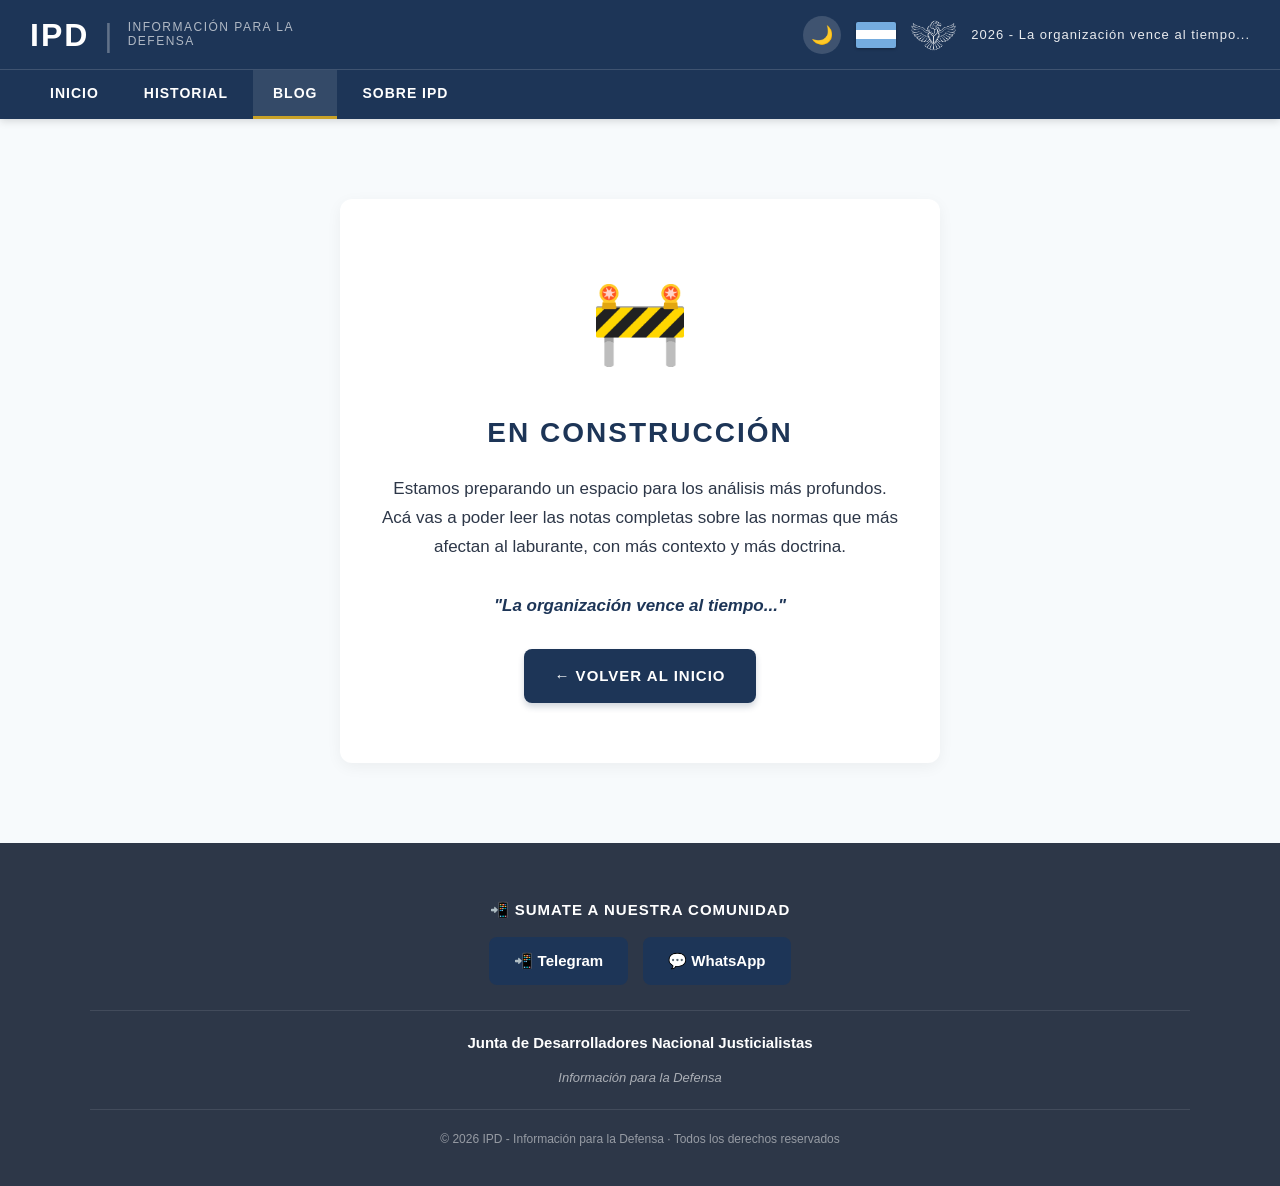
==== blog.html @ 5214b060 "Update blog.html" ====
<!DOCTYPE html>
<html lang="es">
<head>
    <meta charset="UTF-8">
    <meta name="viewport" content="width=device-width, initial-scale=1.0">
    <title>Blog – IPD | Información para la Defensa</title>
    <meta name="description" content="Blog de IPD - Información para la Defensa. Análisis profundos sobre el Boletín Oficial de Nación, PBA y CABA bajo la doctrina nacional justicialista.">
    <meta name="keywords" content="blog, boletín oficial, análisis, peronismo, justicialismo, Argentina">
    <meta name="author" content="Junta de Desarrolladores Nacional Justicialistas">
    <meta name="robots" content="index, follow">

    <!-- ============ CANONICAL ============ -->
    <link rel="canonical" href="https://ipdboletin.github.io/blog.html" />

    <!-- ============ FAVICON ============ -->
    <link rel="icon" href="condor.png" type="image/png">
    <link rel="apple-touch-icon" href="condor.png">

    <!-- ============ MANIFEST PWA ============ -->
    <link rel="manifest" href="manifest.json">
    <meta name="theme-color" content="#1D3557">

    <!-- ============ OPEN GRAPH (Facebook / WhatsApp) ============ -->
    <meta property="og:title" content="Blog – IPD | Información para la Defensa">
    <meta property="og:description" content="Análisis profundos sobre el Boletín Oficial bajo la doctrina nacional justicialista.">
    <meta property="og:image" content="https://ipdboletin.github.io/condor.png">
    <meta property="og:url" content="https://ipdboletin.github.io/blog.html">
    <meta property="og:type" content="website">
    <meta property="og:locale" content="es_AR">
    <meta property="og:site_name" content="IPD - Información para la Defensa">

    <!-- ============ TWITTER / X CARD ============ -->
    <meta name="twitter:card" content="summary_large_image">
    <meta name="twitter:title" content="Blog – IPD | Información para la Defensa">
    <meta name="twitter:description" content="Análisis profundos sobre el Boletín Oficial bajo la doctrina nacional justicialista.">
    <meta name="twitter:image" content="https://ipdboletin.github.io/condor.png">

    <!-- ============ JSON-LD (Structured Data) ============ -->
    <script type="application/ld+json">
    {
      "@context": "https://schema.org",
      "@type": "Blog",
      "name": "Blog – IPD",
      "url": "https://ipdboletin.github.io/blog.html",
      "description": "Análisis profundos sobre el Boletín Oficial de Nación, PBA y CABA.",
      "publisher": {
        "@type": "Organization",
        "name": "IPD - Información para la Defensa",
        "logo": "https://ipdboletin.github.io/condor.png"
      }
    }
    </script>

    <style>
        /* ============ VARIABLES MODO CLARO ============ */
        :root {
            --azul-tactico: #1D3557;
            --azul-medio: #457B9D;
            --azul-claro: #A8DADC;
            --rojo: #C1121F;
            --dorado: #C9A227;
            --gris-oscuro: #2D3748;
            --gris-claro: #F7FAFC;
            --gris-medio: #718096;
            --blanco: #FFFFFF;
            
            --fondo-principal: #F7FAFC;
            --fondo-secundario: #FFFFFF;
            --fondo-terciario: #FAFAFA;
            --texto-principal: #2D3748;
            --texto-secundario: #718096;
            --texto-terciario: #4A5568;
            --borde: #E2E8F0;
            --card-fondo: #FFFFFF;
            --header-fondo: #1D3557;
            --header-texto: #FFFFFF;
            --footer-fondo: #2D3748;
            --footer-texto: rgba(255,255,255,0.8);
        }
        
        body.modo-oscuro {
            --fondo-principal: #0F172A;
            --fondo-secundario: #1E293B;
            --fondo-terciario: #1E293B;
            --texto-principal: #E2E8F0;
            --texto-secundario: #94A3B8;
            --texto-terciario: #CBD5E1;
            --borde: #334155;
            --card-fondo: #1E293B;
            --header-fondo: #0F172A;
            --header-texto: #FFFFFF;
            --footer-fondo: #020617;
            --footer-texto: rgba(255,255,255,0.7);
            --azul-tactico: #457B9D;
            --azul-medio: #A8DADC;
        }
        
        * { box-sizing: border-box; transition: background-color 0.3s ease, color 0.3s ease, border-color 0.3s ease; }
        body { margin: 0; padding: 0; font-family: -apple-system, BlinkMacSystemFont, 'Segoe UI', Roboto, Helvetica, Arial, sans-serif; background-color: var(--fondo-principal); color: var(--texto-principal); line-height: 1.6; min-height: 100vh; display: flex; flex-direction: column; }
        
        /* ============ HEADER ESTILO ARCA ============ */
        .header-ipd { background-color: var(--header-fondo); color: var(--header-texto); position: sticky; top: 0; z-index: 1000; box-shadow: 0 2px 8px rgba(0,0,0,0.15); }
        .header-top { display: flex; justify-content: space-between; align-items: center; padding: 12px 30px; max-width: 1400px; margin: 0 auto; width: 100%; }
        .header-izq { display: flex; align-items: center; gap: 15px; height: 45px; }
        .header-logo { font-size: 32px; font-weight: 900; letter-spacing: 2px; color: var(--header-texto); line-height: 1; }
        .header-separador { font-size: 32px; color: rgba(255,255,255,0.3); line-height: 1; }
        .header-nombre { display: flex; flex-direction: column; justify-content: center; line-height: 1.15; }
        .header-nombre .linea1 { font-size: 12px; font-weight: 400; letter-spacing: 1.5px; text-transform: uppercase; color: rgba(255,255,255,0.65); line-height: 1.15; }
        .header-nombre .linea2 { font-size: 12px; font-weight: 400; letter-spacing: 1.5px; text-transform: uppercase; color: rgba(255,255,255,0.65); line-height: 1.15; }
        .header-der { display: flex; align-items: center; gap: 15px; }
        .bandera-css { width: 40px; height: 26px; border-radius: 2px; overflow: hidden; box-shadow: 0 1px 3px rgba(0,0,0,0.3); display: flex; flex-direction: column; }
        .bandera-css .franja-celeste { flex: 1; background-color: #74ACDF; }
        .bandera-css .franja-blanca { flex: 1; background-color: #FFFFFF; }
        .header-emblema { height: 45px; width: auto; filter: brightness(0) invert(1); }
        .header-año { font-size: 13px; font-weight: 500; color: rgba(255,255,255,0.9); letter-spacing: 1px; line-height: 1; }
        
        /* Botón modo oscuro (desktop) */
        .btn-modo { background-color: rgba(255,255,255,0.15); border: none; color: var(--header-texto); width: 38px; height: 38px; border-radius: 50%; cursor: pointer; font-size: 18px; line-height: 1; display: flex; align-items: center; justify-content: center; transition: 0.3s; flex-shrink: 0; padding: 0; }
        .btn-modo:hover { background-color: rgba(255,255,255,0.3); transform: scale(1.05); }
        
        /* ============ NAV ============ */
        .nav-ipd { background-color: var(--header-fondo); border-top: 1px solid rgba(255,255,255,0.15); }
        .nav-ipd-inner { max-width: 1400px; margin: 0 auto; padding: 0 30px; display: flex; gap: 5px; }
        .nav-ipd a { color: var(--header-texto); text-decoration: none; padding: 12px 20px; font-size: 14px; font-weight: 600; text-transform: uppercase; letter-spacing: 1px; transition: 0.3s; border-bottom: 3px solid transparent; }
        .nav-ipd a:hover, .nav-ipd a.active { background-color: rgba(255,255,255,0.1); border-bottom-color: var(--dorado); }
        
        /* ============ CONTENIDO ============ */
        .contenido-en-construccion { flex: 1; display: flex; align-items: center; justify-content: center; padding: 80px 20px; }
        .construccion-card { max-width: 600px; text-align: center; background: var(--fondo-secundario); padding: 60px 40px; border-radius: 12px; box-shadow: 0 4px 15px rgba(0,0,0,0.05); }
        .construccion-icono { font-size: 80px; margin-bottom: 20px; }
        .construccion-titulo { color: var(--azul-tactico); text-transform: uppercase; font-size: 28px; font-weight: 900; letter-spacing: 2px; margin-bottom: 20px; }
        .construccion-texto { font-size: 17px; color: var(--texto-principal); line-height: 1.7; margin-bottom: 30px; }
        .construccion-frase { font-size: 17px; font-style: italic; color: var(--azul-tactico); font-weight: bold; margin-bottom: 30px; }
        .construccion-btn { display: inline-block; background-color: var(--azul-tactico); color: #FFFFFF; padding: 15px 30px; border-radius: 8px; text-decoration: none; font-size: 15px; font-weight: 700; text-transform: uppercase; letter-spacing: 1px; transition: 0.3s; box-shadow: 0 4px 6px rgba(29,53,87,0.2); }
        .construccion-btn:hover { background-color: var(--dorado); }
        
        /* ============ FOOTER ============ */
        .footer-ipd { background-color: var(--footer-fondo); color: var(--footer-texto); padding: 40px 20px 25px 20px; text-align: center; margin-top: auto; }
        .footer-contenido { max-width: 1100px; margin: 0 auto; }
        .footer-titulo { font-size: 15px; text-transform: uppercase; letter-spacing: 1px; margin-bottom: 15px; font-weight: bold; color: #FFFFFF; }
        .footer-botones { display: flex; justify-content: center; gap: 15px; flex-wrap: wrap; margin-bottom: 25px; }
        .footer-btn { display: inline-flex; align-items: center; gap: 8px; background-color: var(--azul-tactico); color: #FFFFFF; padding: 12px 25px; border-radius: 8px; text-decoration: none; font-size: 15px; font-weight: 700; transition: 0.3s; }
        .footer-btn:hover { background-color: var(--dorado); }
        .footer-firma-nombre { font-size: 15px; font-weight: 700; color: #FFFFFF; margin-bottom: 5px; border-top: 1px solid rgba(255,255,255,0.1); padding-top: 20px; }
        .footer-firma-desc { font-size: 13px; font-style: italic; color: rgba(255,255,255,0.6); margin-bottom: 20px; }
        .footer-copy { font-size: 12px; color: rgba(255,255,255,0.5); border-top: 1px solid rgba(255,255,255,0.1); padding-top: 20px; }
        
        /* ============ RESPONSIVE ============ */
        @media (max-width: 768px) {
            /* --- HEADER MOBILE: UNA FILA CENTRADA --- */
            .header-top {
                display: flex;
                flex-direction: row;
                align-items: center;
                justify-content: center;
                gap: 8px;
                padding: 10px 45px 10px 15px;
                position: relative;
                min-height: 50px;
                height: 50px;
            }

            .header-izq {
                display: flex;
                align-items: center;
                justify-content: center;
                gap: 10px;
                height: auto;
                width: auto;
            }

            .header-logo {
                font-size: 22px;
                letter-spacing: 1.5px;
            }

            .header-separador { display: none; }

            .header-nombre {
                display: block;
                line-height: 1;
            }

            .header-nombre .linea1,
            .header-nombre .linea2 {
                display: inline;
                font-size: 10px;
                letter-spacing: 1px;
                color: rgba(255,255,255,0.75);
            }

            .header-nombre .linea1::after { content: " "; }

            /* En mobile ocultamos bandera, cóndor y año. Dejamos solo el botón */
            .header-der { 
                display: contents;
            }
            .bandera-css,
            .header-emblema,
            .header-año { display: none; }

            /* Botón modo: anclado a posición FIJA, sin depender del contenido */
            .btn-modo {
                position: absolute;
                right: 10px;
                top: 12px;
                width: 26px;
                height: 26px;
                font-size: 14px;
                line-height: 1;
                background-color: rgba(255,255,255,0.08);
                padding: 0;
                transform: none;
                margin: 0;
                display: flex;
                align-items: center;
                justify-content: center;
            }
            .btn-modo:active { background-color: rgba(255,255,255,0.25); }

            /* --- NAV --- */
            .nav-ipd-inner {
                flex-wrap: wrap;
                justify-content: center;
                padding: 0 10px;
                gap: 0;
            }
            .nav-ipd a {
                padding: 10px 12px;
                font-size: 11px;
                letter-spacing: 0.5px;
            }

            /* --- CONTENIDO --- */
            .contenido-en-construccion { padding: 40px 15px; }
            .construccion-card { padding: 40px 25px; }
            .construccion-icono { font-size: 60px; margin-bottom: 15px; }
            .construccion-titulo { font-size: 22px; }
            .construccion-texto { font-size: 15px; }
            .construccion-frase { font-size: 15px; }

            /* --- FOOTER --- */
            .footer-botones { flex-direction: column; align-items: center; }
            .footer-btn { width: 100%; max-width: 280px; justify-content: center; }
        }

        /* Ajuste extra para pantallas muy chicas */
        @media (max-width: 380px) {
            .nav-ipd a { padding: 9px 9px; font-size: 10px; }
            .construccion-titulo { font-size: 20px; }
            .construccion-icono { font-size: 50px; }
        }
    </style>
</head>
<body>

    <!-- ============ HEADER ESTILO ARCA ============ -->
    <header class="header-ipd">
        <div class="header-top">
            <div class="header-izq">
                <span class="header-logo">IPD</span>
                <span class="header-separador">|</span>
                <div class="header-nombre">
                    <span class="linea1">Información para la</span>
                    <span class="linea2">Defensa</span>
                </div>
            </div>
            <div class="header-der">
                <button class="btn-modo" id="btn-modo" title="Cambiar modo claro/oscuro">🌙</button>
                <div class="bandera-css">
                    <div class="franja-celeste"></div>
                    <div class="franja-blanca"></div>
                    <div class="franja-celeste"></div>
                </div>
                <img src="emblema.png" alt="Emblema IPD" class="header-emblema">
                <span class="header-año">2026 - La organización vence al tiempo...</span>
            </div>
        </div>
        <nav class="nav-ipd">
            <div class="nav-ipd-inner">
                <a href="index.html">Inicio</a>
                <a href="historial.html">Historial</a>
                <a href="blog.html" class="active">Blog</a>
                <a href="sobre.html">Sobre IPD</a>
            </div>
        </nav>
    </header>

    <!-- ============ CONTENIDO ============ -->
    <section class="contenido-en-construccion">
        <div class="construccion-card">
            <div class="construccion-icono">🚧</div>
            <h1 class="construccion-titulo">En Construcción</h1>
            <p class="construccion-texto">
                Estamos preparando un espacio para los análisis más profundos.
                Acá vas a poder leer las notas completas sobre las normas que más
                afectan al laburante, con más contexto y más doctrina.
            </p>
            <p class="construccion-frase">"La organización vence al tiempo..."</p>
            <a href="index.html" class="construccion-btn">← Volver al Inicio</a>
        </div>
    </section>

    <!-- ============ FOOTER ============ -->
    <footer class="footer-ipd">
        <div class="footer-contenido">
            <p class="footer-titulo">📲 Sumate a nuestra comunidad</p>
            <div class="footer-botones">
                <a href="https://t.me/+x1jpuKAZKMowNjYx" class="footer-btn" target="_blank">📲 Telegram</a>
                <a href="https://whatsapp.com/channel/0029VbDIsLn2ZjCuyTNW5E1L" class="footer-btn" target="_blank">💬 WhatsApp</a>
            </div>
            <p class="footer-firma-nombre">Junta de Desarrolladores Nacional Justicialistas</p>
            <p class="footer-firma-desc">Información para la Defensa</p>
            <p class="footer-copy">© 2026 IPD - Información para la Defensa · Todos los derechos reservados</p>
        </div>
    </footer>

    <script>
        // ============ MODO OSCURO ============
        const btnModo = document.getElementById('btn-modo');
        const body = document.body;
        
        function aplicarModo(oscuro) {
            if (oscuro) {
                body.classList.add('modo-oscuro');
                btnModo.textContent = '☀️';
                btnModo.title = 'Cambiar a modo claro';
            } else {
                body.classList.remove('modo-oscuro');
                btnModo.textContent = '🌙';
                btnModo.title = 'Cambiar a modo oscuro';
            }
        }
        
        const modoGuardado = localStorage.getItem('modo-oscuro');
        
        if (modoGuardado === 'true') {
            aplicarModo(true);
        } else if (modoGuardado === 'false') {
            aplicarModo(false);
        } else {
            aplicarModo(false);
        }
        
        btnModo.addEventListener('click', () => {
            const estaOscuro = body.classList.contains('modo-oscuro');
            aplicarModo(!estaOscuro);
            localStorage.setItem('modo-oscuro', (!estaOscuro).toString());
        });
    </script>

</body>
</html>
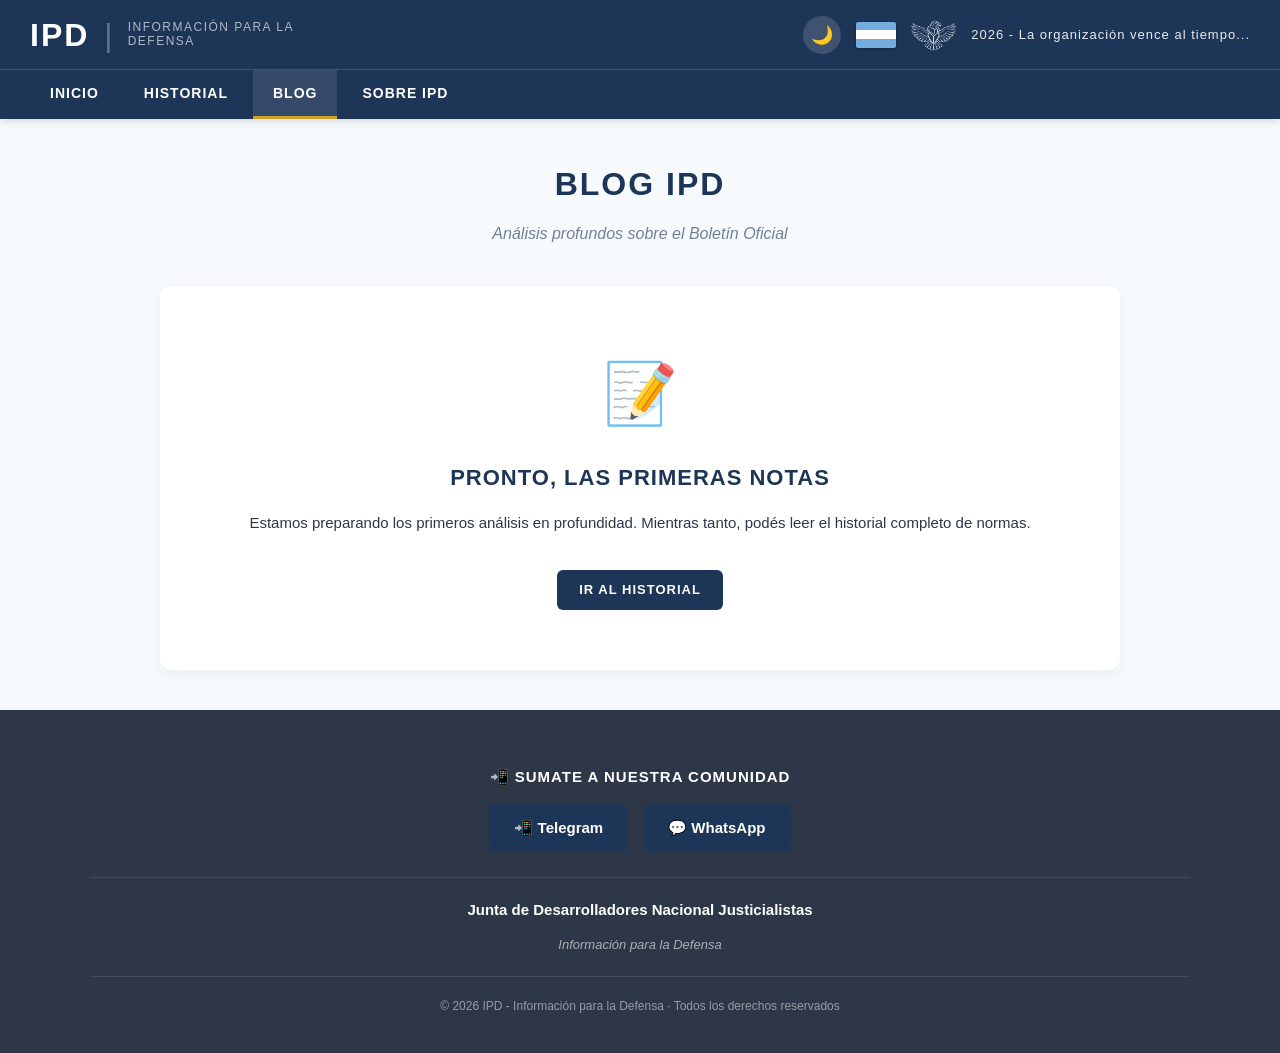
==== commit 72e24d56: "Update blog.html" ====
--- a/blog.html
+++ b/blog.html
@@ -124,15 +124,27 @@
         .nav-ipd a { color: var(--header-texto); text-decoration: none; padding: 12px 20px; font-size: 14px; font-weight: 600; text-transform: uppercase; letter-spacing: 1px; transition: 0.3s; border-bottom: 3px solid transparent; }
         .nav-ipd a:hover, .nav-ipd a.active { background-color: rgba(255,255,255,0.1); border-bottom-color: var(--dorado); }
         
-        /* ============ CONTENIDO ============ */
-        .contenido-en-construccion { flex: 1; display: flex; align-items: center; justify-content: center; padding: 80px 20px; }
-        .construccion-card { max-width: 600px; text-align: center; background: var(--fondo-secundario); padding: 60px 40px; border-radius: 12px; box-shadow: 0 4px 15px rgba(0,0,0,0.05); }
-        .construccion-icono { font-size: 80px; margin-bottom: 20px; }
-        .construccion-titulo { color: var(--azul-tactico); text-transform: uppercase; font-size: 28px; font-weight: 900; letter-spacing: 2px; margin-bottom: 20px; }
-        .construccion-texto { font-size: 17px; color: var(--texto-principal); line-height: 1.7; margin-bottom: 30px; }
-        .construccion-frase { font-size: 17px; font-style: italic; color: var(--azul-tactico); font-weight: bold; margin-bottom: 30px; }
-        .construccion-btn { display: inline-block; background-color: var(--azul-tactico); color: #FFFFFF; padding: 15px 30px; border-radius: 8px; text-decoration: none; font-size: 15px; font-weight: 700; text-transform: uppercase; letter-spacing: 1px; transition: 0.3s; box-shadow: 0 4px 6px rgba(29,53,87,0.2); }
-        .construccion-btn:hover { background-color: var(--dorado); }
+        /* ============ CONTENIDO - ÍNDICE DEL BLOG ============ */
+        .contenido-blog { flex: 1; max-width: 1000px; margin: 0 auto; padding: 40px 20px; width: 100%; }
+        .blog-titulo-seccion { text-align: center; margin-bottom: 40px; }
+        .blog-titulo-seccion h1 { color: var(--azul-tactico); text-transform: uppercase; font-size: 32px; font-weight: 900; letter-spacing: 2px; margin: 0 0 10px 0; }
+        .blog-titulo-seccion p { color: var(--texto-secundario); font-size: 16px; font-style: italic; margin: 0; }
+
+        .blog-vacio { text-align: center; padding: 60px 20px; background: var(--fondo-secundario); border-radius: 12px; box-shadow: 0 4px 15px rgba(0,0,0,0.05); }
+        .blog-vacio-icono { font-size: 60px; margin-bottom: 15px; }
+        .blog-vacio-titulo { color: var(--azul-tactico); font-size: 22px; font-weight: 900; text-transform: uppercase; letter-spacing: 1px; margin-bottom: 15px; }
+        .blog-vacio-texto { color: var(--texto-principal); font-size: 15px; line-height: 1.6; }
+
+        .blog-grid { display: grid; grid-template-columns: 1fr; gap: 30px; }
+        .blog-card { background: var(--card-fondo); border-radius: 12px; overflow: hidden; box-shadow: 0 4px 15px rgba(0,0,0,0.06); transition: transform 0.3s ease, box-shadow 0.3s ease; border: 1px solid var(--borde); }
+        .blog-card:hover { transform: translateY(-4px); box-shadow: 0 8px 25px rgba(0,0,0,0.1); }
+        .blog-card-imagen { width: 100%; height: 220px; object-fit: cover; display: block; background: var(--fondo-terciario); }
+        .blog-card-contenido { padding: 25px 30px 30px 30px; }
+        .blog-card-fecha { font-size: 12px; color: var(--texto-secundario); text-transform: uppercase; letter-spacing: 1.5px; font-weight: 600; margin-bottom: 10px; }
+        .blog-card-titulo { color: var(--azul-tactico); font-size: 24px; font-weight: 800; line-height: 1.3; margin: 0 0 12px 0; }
+        .blog-card-copete { color: var(--texto-terciario); font-size: 15px; line-height: 1.6; margin: 0 0 20px 0; }
+        .blog-card-btn { display: inline-block; background-color: var(--azul-tactico); color: #FFFFFF; padding: 10px 22px; border-radius: 6px; text-decoration: none; font-size: 13px; font-weight: 700; text-transform: uppercase; letter-spacing: 1px; transition: 0.3s; }
+        .blog-card-btn:hover { background-color: var(--dorado); }
         
         /* ============ FOOTER ============ */
         .footer-ipd { background-color: var(--footer-fondo); color: var(--footer-texto); padding: 40px 20px 25px 20px; text-align: center; margin-top: auto; }
@@ -232,12 +244,13 @@
             }
 
             /* --- CONTENIDO --- */
-            .contenido-en-construccion { padding: 40px 15px; }
-            .construccion-card { padding: 40px 25px; }
-            .construccion-icono { font-size: 60px; margin-bottom: 15px; }
-            .construccion-titulo { font-size: 22px; }
-            .construccion-texto { font-size: 15px; }
-            .construccion-frase { font-size: 15px; }
+            .contenido-blog { padding: 25px 15px; }
+            .blog-titulo-seccion h1 { font-size: 24px; }
+            .blog-titulo-seccion p { font-size: 14px; }
+            .blog-card-imagen { height: 180px; }
+            .blog-card-contenido { padding: 20px 22px 25px 22px; }
+            .blog-card-titulo { font-size: 20px; }
+            .blog-card-copete { font-size: 14px; }
 
             /* --- FOOTER --- */
             .footer-botones { flex-direction: column; align-items: center; }
@@ -247,8 +260,8 @@
         /* Ajuste extra para pantallas muy chicas */
         @media (max-width: 380px) {
             .nav-ipd a { padding: 9px 9px; font-size: 10px; }
-            .construccion-titulo { font-size: 20px; }
-            .construccion-icono { font-size: 50px; }
+            .blog-titulo-seccion h1 { font-size: 20px; }
+            .blog-card-titulo { font-size: 18px; }
         }
     </style>
 </head>
@@ -287,17 +300,22 @@
     </header>
 
     <!-- ============ CONTENIDO ============ -->
-    <section class="contenido-en-construccion">
-        <div class="construccion-card">
-            <div class="construccion-icono">🚧</div>
-            <h1 class="construccion-titulo">En Construcción</h1>
-            <p class="construccion-texto">
-                Estamos preparando un espacio para los análisis más profundos.
-                Acá vas a poder leer las notas completas sobre las normas que más
-                afectan al laburante, con más contexto y más doctrina.
+    <section class="contenido-blog">
+        <div class="blog-titulo-seccion">
+            <h1>Blog IPD</h1>
+            <p>Análisis profundos sobre el Boletín Oficial</p>
+        </div>
+        <div id="blog-lista" class="blog-grid">
+            <!-- Se llena con JS desde blog/index.json -->
+        </div>
+        <div id="blog-vacio" class="blog-vacio" style="display:none;">
+            <div class="blog-vacio-icono">📝</div>
+            <h2 class="blog-vacio-titulo">Pronto, las primeras notas</h2>
+            <p class="blog-vacio-texto">
+                Estamos preparando los primeros análisis en profundidad.
+                Mientras tanto, podés leer el historial completo de normas.
             </p>
-            <p class="construccion-frase">"La organización vence al tiempo..."</p>
-            <a href="index.html" class="construccion-btn">← Volver al Inicio</a>
+            <a href="historial.html" class="blog-card-btn" style="margin-top:20px;">Ir al Historial</a>
         </div>
     </section>
 
@@ -347,6 +365,54 @@
             aplicarModo(!estaOscuro);
             localStorage.setItem('modo-oscuro', (!estaOscuro).toString());
         });
+
+        // ============ CARGAR ENTRADAS DEL BLOG ============
+        async function cargarBlog() {
+            const contenedor = document.getElementById('blog-lista');
+            const vacio = document.getElementById('blog-vacio');
+
+            try {
+                const res = await fetch('blog/index.json?t=' + Date.now());
+                if (!res.ok) throw new Error('No se pudo leer el índice');
+                const data = await res.json();
+                const entradas = (data.entradas || []).slice().sort((a, b) => (b.fecha || '').localeCompare(a.fecha || ''));
+
+                if (entradas.length === 0) {
+                    vacio.style.display = 'block';
+                    return;
+                }
+
+                contenedor.innerHTML = entradas.map(e => {
+                    const imgHtml = e.imagen
+                        ? `<img src="${e.imagen}" alt="${e.titulo}" class="blog-card-imagen" loading="lazy">`
+                        : '';
+                    const fechaFmt = formatearFecha(e.fecha);
+                    return `
+                        <article class="blog-card">
+                            ${imgHtml}
+                            <div class="blog-card-contenido">
+                                <div class="blog-card-fecha">${fechaFmt}</div>
+                                <h2 class="blog-card-titulo">${e.titulo}</h2>
+                                <p class="blog-card-copete">${e.copete || ''}</p>
+                                <a href="${e.archivo}" class="blog-card-btn">Leer nota →</a>
+                            </div>
+                        </article>
+                    `;
+                }).join('');
+            } catch (err) {
+                console.error('Error cargando el blog:', err);
+                vacio.style.display = 'block';
+            }
+        }
+
+        function formatearFecha(iso) {
+            if (!iso) return '';
+            const meses = ['enero','febrero','marzo','abril','mayo','junio','julio','agosto','septiembre','octubre','noviembre','diciembre'];
+            const [a, m, d] = iso.split('-');
+            return `${parseInt(d)} de ${meses[parseInt(m)-1]} de ${a}`;
+        }
+
+        cargarBlog();
     </script>
 
 </body>
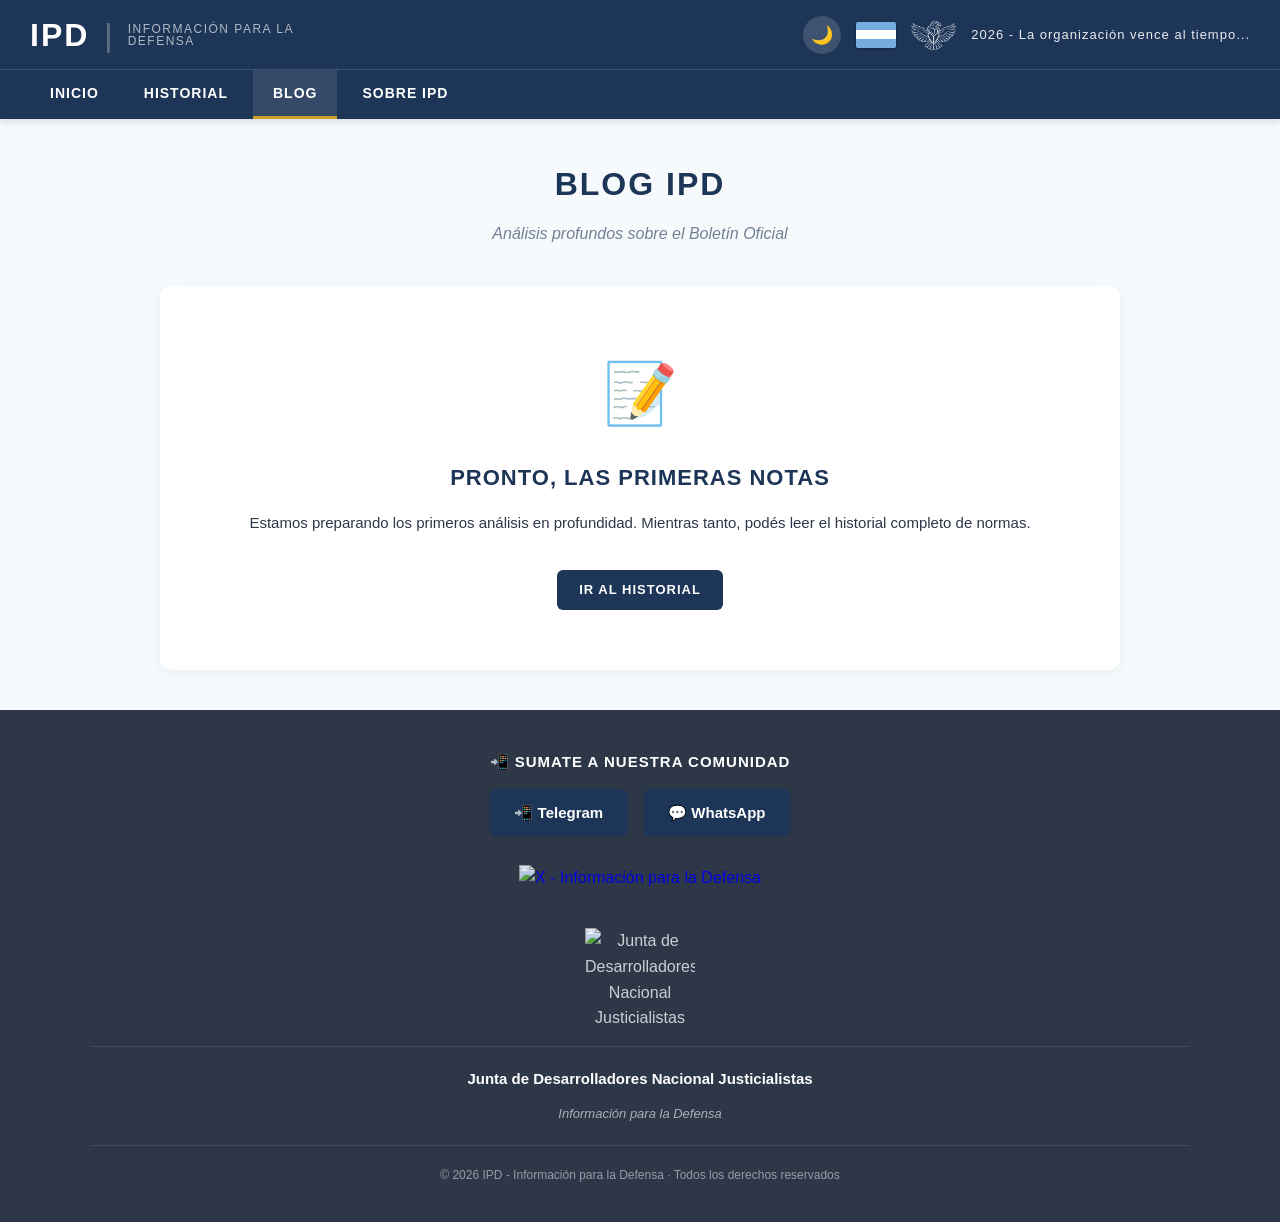
==== commit ce209f12: "Update blog.html" ====
--- a/blog.html
+++ b/blog.html
@@ -9,18 +9,12 @@
     <meta name="author" content="Junta de Desarrolladores Nacional Justicialistas">
     <meta name="robots" content="index, follow">
 
-    <!-- ============ CANONICAL ============ -->
     <link rel="canonical" href="https://ipdboletin.github.io/blog.html" />
-
-    <!-- ============ FAVICON ============ -->
     <link rel="icon" href="condor.png" type="image/png">
     <link rel="apple-touch-icon" href="condor.png">
-
-    <!-- ============ MANIFEST PWA ============ -->
     <link rel="manifest" href="manifest.json">
     <meta name="theme-color" content="#1D3557">
 
-    <!-- ============ OPEN GRAPH (Facebook / WhatsApp) ============ -->
     <meta property="og:title" content="Blog – IPD | Información para la Defensa">
     <meta property="og:description" content="Análisis profundos sobre el Boletín Oficial bajo la doctrina nacional justicialista.">
     <meta property="og:image" content="https://ipdboletin.github.io/condor.png">
@@ -29,13 +23,11 @@
     <meta property="og:locale" content="es_AR">
     <meta property="og:site_name" content="IPD - Información para la Defensa">
 
-    <!-- ============ TWITTER / X CARD ============ -->
     <meta name="twitter:card" content="summary_large_image">
     <meta name="twitter:title" content="Blog – IPD | Información para la Defensa">
     <meta name="twitter:description" content="Análisis profundos sobre el Boletín Oficial bajo la doctrina nacional justicialista.">
     <meta name="twitter:image" content="https://ipdboletin.github.io/condor.png">
 
-    <!-- ============ JSON-LD (Structured Data) ============ -->
     <script type="application/ld+json">
     {
       "@context": "https://schema.org",
@@ -46,13 +38,17 @@
       "publisher": {
         "@type": "Organization",
         "name": "IPD - Información para la Defensa",
-        "logo": "https://ipdboletin.github.io/condor.png"
+        "logo": "https://ipdboletin.github.io/condor.png",
+        "sameAs": [
+          "https://t.me/+x1jpuKAZKMowNjYx",
+          "https://whatsapp.com/channel/0029VbDIsLn2ZjCuyTNW5E1L",
+          "https://x.com/ipdboletin"
+        ]
       }
     }
     </script>
 
     <style>
-        /* ============ VARIABLES MODO CLARO ============ */
         :root {
             --azul-tactico: #1D3557;
             --azul-medio: #457B9D;
@@ -63,7 +59,6 @@
             --gris-claro: #F7FAFC;
             --gris-medio: #718096;
             --blanco: #FFFFFF;
-            
             --fondo-principal: #F7FAFC;
             --fondo-secundario: #FFFFFF;
             --fondo-terciario: #FAFAFA;
@@ -77,7 +72,6 @@
             --footer-fondo: #2D3748;
             --footer-texto: rgba(255,255,255,0.8);
         }
-        
         body.modo-oscuro {
             --fondo-principal: #0F172A;
             --fondo-secundario: #1E293B;
@@ -94,47 +88,40 @@
             --azul-tactico: #457B9D;
             --azul-medio: #A8DADC;
         }
-        
         * { box-sizing: border-box; transition: background-color 0.3s ease, color 0.3s ease, border-color 0.3s ease; }
         body { margin: 0; padding: 0; font-family: -apple-system, BlinkMacSystemFont, 'Segoe UI', Roboto, Helvetica, Arial, sans-serif; background-color: var(--fondo-principal); color: var(--texto-principal); line-height: 1.6; min-height: 100vh; display: flex; flex-direction: column; }
-        
-        /* ============ HEADER ESTILO ARCA ============ */
+
         .header-ipd { background-color: var(--header-fondo); color: var(--header-texto); position: sticky; top: 0; z-index: 1000; box-shadow: 0 2px 8px rgba(0,0,0,0.15); }
         .header-top { display: flex; justify-content: space-between; align-items: center; padding: 12px 30px; max-width: 1400px; margin: 0 auto; width: 100%; }
         .header-izq { display: flex; align-items: center; gap: 15px; height: 45px; }
         .header-logo { font-size: 32px; font-weight: 900; letter-spacing: 2px; color: var(--header-texto); line-height: 1; }
         .header-separador { font-size: 32px; color: rgba(255,255,255,0.3); line-height: 1; }
-        .header-nombre { display: flex; flex-direction: column; justify-content: center; line-height: 1.15; }
-        .header-nombre .linea1 { font-size: 12px; font-weight: 400; letter-spacing: 1.5px; text-transform: uppercase; color: rgba(255,255,255,0.65); line-height: 1.15; }
-        .header-nombre .linea2 { font-size: 12px; font-weight: 400; letter-spacing: 1.5px; text-transform: uppercase; color: rgba(255,255,255,0.65); line-height: 1.15; }
+        .header-nombre { display: flex; flex-direction: column; justify-content: center; line-height: 1; }
+        .header-nombre .linea1 { font-size: 12px; font-weight: 400; letter-spacing: 1.5px; text-transform: uppercase; color: rgba(255,255,255,0.65); line-height: 1; }
+        .header-nombre .linea2 { font-size: 12px; font-weight: 400; letter-spacing: 1.5px; text-transform: uppercase; color: rgba(255,255,255,0.65); line-height: 1; }
         .header-der { display: flex; align-items: center; gap: 15px; }
         .bandera-css { width: 40px; height: 26px; border-radius: 2px; overflow: hidden; box-shadow: 0 1px 3px rgba(0,0,0,0.3); display: flex; flex-direction: column; }
         .bandera-css .franja-celeste { flex: 1; background-color: #74ACDF; }
         .bandera-css .franja-blanca { flex: 1; background-color: #FFFFFF; }
         .header-emblema { height: 45px; width: auto; filter: brightness(0) invert(1); }
         .header-año { font-size: 13px; font-weight: 500; color: rgba(255,255,255,0.9); letter-spacing: 1px; line-height: 1; }
-        
-        /* Botón modo oscuro (desktop) */
         .btn-modo { background-color: rgba(255,255,255,0.15); border: none; color: var(--header-texto); width: 38px; height: 38px; border-radius: 50%; cursor: pointer; font-size: 18px; line-height: 1; display: flex; align-items: center; justify-content: center; transition: 0.3s; flex-shrink: 0; padding: 0; }
         .btn-modo:hover { background-color: rgba(255,255,255,0.3); transform: scale(1.05); }
-        
-        /* ============ NAV ============ */
+
         .nav-ipd { background-color: var(--header-fondo); border-top: 1px solid rgba(255,255,255,0.15); }
         .nav-ipd-inner { max-width: 1400px; margin: 0 auto; padding: 0 30px; display: flex; gap: 5px; }
         .nav-ipd a { color: var(--header-texto); text-decoration: none; padding: 12px 20px; font-size: 14px; font-weight: 600; text-transform: uppercase; letter-spacing: 1px; transition: 0.3s; border-bottom: 3px solid transparent; }
         .nav-ipd a:hover, .nav-ipd a.active { background-color: rgba(255,255,255,0.1); border-bottom-color: var(--dorado); }
-        
-        /* ============ CONTENIDO - ÍNDICE DEL BLOG ============ */
+
         .contenido-blog { flex: 1; max-width: 1000px; margin: 0 auto; padding: 40px 20px; width: 100%; }
         .blog-titulo-seccion { text-align: center; margin-bottom: 40px; }
         .blog-titulo-seccion h1 { color: var(--azul-tactico); text-transform: uppercase; font-size: 32px; font-weight: 900; letter-spacing: 2px; margin: 0 0 10px 0; }
         .blog-titulo-seccion p { color: var(--texto-secundario); font-size: 16px; font-style: italic; margin: 0; }
-
+        .blog-cargando { text-align: center; padding: 40px; color: var(--texto-secundario); font-size: 15px; }
         .blog-vacio { text-align: center; padding: 60px 20px; background: var(--fondo-secundario); border-radius: 12px; box-shadow: 0 4px 15px rgba(0,0,0,0.05); }
         .blog-vacio-icono { font-size: 60px; margin-bottom: 15px; }
         .blog-vacio-titulo { color: var(--azul-tactico); font-size: 22px; font-weight: 900; text-transform: uppercase; letter-spacing: 1px; margin-bottom: 15px; }
         .blog-vacio-texto { color: var(--texto-principal); font-size: 15px; line-height: 1.6; }
-
         .blog-grid { display: grid; grid-template-columns: 1fr; gap: 30px; }
         .blog-card { background: var(--card-fondo); border-radius: 12px; overflow: hidden; box-shadow: 0 4px 15px rgba(0,0,0,0.06); transition: transform 0.3s ease, box-shadow 0.3s ease; border: 1px solid var(--borde); }
         .blog-card:hover { transform: translateY(-4px); box-shadow: 0 8px 25px rgba(0,0,0,0.1); }
@@ -145,105 +132,74 @@
         .blog-card-copete { color: var(--texto-terciario); font-size: 15px; line-height: 1.6; margin: 0 0 20px 0; }
         .blog-card-btn { display: inline-block; background-color: var(--azul-tactico); color: #FFFFFF; padding: 10px 22px; border-radius: 6px; text-decoration: none; font-size: 13px; font-weight: 700; text-transform: uppercase; letter-spacing: 1px; transition: 0.3s; }
         .blog-card-btn:hover { background-color: var(--dorado); }
-        
-        /* ============ FOOTER ============ */
-        .footer-ipd { background-color: var(--footer-fondo); color: var(--footer-texto); padding: 40px 20px 25px 20px; text-align: center; margin-top: auto; }
+
+        .footer-ipd { background-color: var(--footer-fondo); color: var(--footer-texto); padding: 25px 20px 25px 20px; text-align: center; margin-top: auto; }
         .footer-contenido { max-width: 1100px; margin: 0 auto; }
         .footer-titulo { font-size: 15px; text-transform: uppercase; letter-spacing: 1px; margin-bottom: 15px; font-weight: bold; color: #FFFFFF; }
-        .footer-botones { display: flex; justify-content: center; gap: 15px; flex-wrap: wrap; margin-bottom: 25px; }
+
+        /* Pirámide invertida en footer: Telegram + WhatsApp arriba, X abajo */
+        .footer-botones {
+            display: flex;
+            flex-direction: column;
+            align-items: center;
+            gap: 28px;
+            margin-bottom: 25px;
+        }
+        .footer-fila-arriba {
+            display: flex;
+            justify-content: center;
+            align-items: center;
+            gap: 15px;
+            flex-wrap: wrap;
+        }
         .footer-btn { display: inline-flex; align-items: center; gap: 8px; background-color: var(--azul-tactico); color: #FFFFFF; padding: 12px 25px; border-radius: 8px; text-decoration: none; font-size: 15px; font-weight: 700; transition: 0.3s; }
         .footer-btn:hover { background-color: var(--dorado); }
+
+        /* Logo X: ícono suelto, sin fondo, centrado abajo */
+        .link-x {
+            display: inline-flex;
+            align-items: center;
+            justify-content: center;
+            text-decoration: none;
+            transition: transform 0.3s ease, opacity 0.3s ease;
+            opacity: 0.9;
+        }
+        .link-x img {
+            height: 38px;
+            width: auto;
+            display: block;
+        }
+        .link-x:hover {
+            transform: scale(1.12);
+            opacity: 1;
+        }
+
+        /* Emblema J.D.N.J en footer */
+        .footer-emblema-jdnj {
+            display: block;
+            width: 110px;
+            height: auto;
+            margin: 0 auto 14px auto;
+            opacity: 0.95;
+        }
+
         .footer-firma-nombre { font-size: 15px; font-weight: 700; color: #FFFFFF; margin-bottom: 5px; border-top: 1px solid rgba(255,255,255,0.1); padding-top: 20px; }
         .footer-firma-desc { font-size: 13px; font-style: italic; color: rgba(255,255,255,0.6); margin-bottom: 20px; }
         .footer-copy { font-size: 12px; color: rgba(255,255,255,0.5); border-top: 1px solid rgba(255,255,255,0.1); padding-top: 20px; }
-        
-        /* ============ RESPONSIVE ============ */
+
         @media (max-width: 768px) {
-            /* --- HEADER MOBILE: UNA FILA CENTRADA --- */
-            .header-top {
-                display: flex;
-                flex-direction: row;
-                align-items: center;
-                justify-content: center;
-                gap: 8px;
-                padding: 10px 45px 10px 15px;
-                position: relative;
-                min-height: 50px;
-                height: 50px;
-            }
-
-            .header-izq {
-                display: flex;
-                align-items: center;
-                justify-content: center;
-                gap: 10px;
-                height: auto;
-                width: auto;
-            }
-
-            .header-logo {
-                font-size: 22px;
-                letter-spacing: 1.5px;
-            }
-
+            .header-top { display: flex; flex-direction: row; align-items: center; justify-content: center; gap: 8px; padding: 10px 45px 10px 15px; position: relative; min-height: 50px; height: 50px; }
+            .header-izq { display: flex; align-items: center; justify-content: center; gap: 10px; height: auto; width: auto; }
+            .header-logo { font-size: 22px; letter-spacing: 1.5px; }
             .header-separador { display: none; }
-
-            .header-nombre {
-                display: block;
-                line-height: 1;
-            }
-
-            .header-nombre .linea1,
-            .header-nombre .linea2 {
-                display: inline;
-                font-size: 10px;
-                letter-spacing: 1px;
-                color: rgba(255,255,255,0.75);
-            }
-
+            .header-nombre { display: block; line-height: 1; }
+            .header-nombre .linea1, .header-nombre .linea2 { display: inline; font-size: 10px; letter-spacing: 1px; color: rgba(255,255,255,0.75); }
             .header-nombre .linea1::after { content: " "; }
-
-            /* En mobile ocultamos bandera, cóndor y año. Dejamos solo el botón */
-            .header-der { 
-                display: contents;
-            }
-            .bandera-css,
-            .header-emblema,
-            .header-año { display: none; }
-
-            /* Botón modo: anclado a posición FIJA, sin depender del contenido */
-            .btn-modo {
-                position: absolute;
-                right: 10px;
-                top: 12px;
-                width: 26px;
-                height: 26px;
-                font-size: 14px;
-                line-height: 1;
-                background-color: rgba(255,255,255,0.08);
-                padding: 0;
-                transform: none;
-                margin: 0;
-                display: flex;
-                align-items: center;
-                justify-content: center;
-            }
-            .btn-modo:active { background-color: rgba(255,255,255,0.25); }
-
-            /* --- NAV --- */
-            .nav-ipd-inner {
-                flex-wrap: wrap;
-                justify-content: center;
-                padding: 0 10px;
-                gap: 0;
-            }
-            .nav-ipd a {
-                padding: 10px 12px;
-                font-size: 11px;
-                letter-spacing: 0.5px;
-            }
-
-            /* --- CONTENIDO --- */
+            .header-der { display: contents; }
+            .bandera-css, .header-emblema, .header-año { display: none; }
+            .btn-modo { position: absolute; right: 10px; top: 12px; width: 26px; height: 26px; font-size: 14px; line-height: 1; background-color: rgba(255,255,255,0.08); padding: 0; transform: none; margin: 0; display: flex; align-items: center; justify-content: center; }
+            .nav-ipd-inner { flex-wrap: wrap; justify-content: center; padding: 0 10px; gap: 0; }
+            .nav-ipd a { padding: 10px 12px; font-size: 11px; letter-spacing: 0.5px; }
             .contenido-blog { padding: 25px 15px; }
             .blog-titulo-seccion h1 { font-size: 24px; }
             .blog-titulo-seccion p { font-size: 14px; }
@@ -252,12 +208,13 @@
             .blog-card-titulo { font-size: 20px; }
             .blog-card-copete { font-size: 14px; }
 
-            /* --- FOOTER --- */
-            .footer-botones { flex-direction: column; align-items: center; }
-            .footer-btn { width: 100%; max-width: 280px; justify-content: center; }
-        }
-
-        /* Ajuste extra para pantallas muy chicas */
+            /* Footer mobile: apilado */
+            .footer-botones { gap: 22px; }
+            .footer-fila-arriba { flex-direction: column; align-items: stretch; width: 100%; }
+            .footer-btn { width: 100%; max-width: 280px; margin: 0 auto; justify-content: center; }
+            .link-x img { height: 34px; }
+            .footer-emblema-jdnj { width: 95px; margin-bottom: 12px; }
+        }
         @media (max-width: 380px) {
             .nav-ipd a { padding: 9px 9px; font-size: 10px; }
             .blog-titulo-seccion h1 { font-size: 20px; }
@@ -267,7 +224,6 @@
 </head>
 <body>
 
-    <!-- ============ HEADER ESTILO ARCA ============ -->
     <header class="header-ipd">
         <div class="header-top">
             <div class="header-izq">
@@ -299,15 +255,13 @@
         </nav>
     </header>
 
-    <!-- ============ CONTENIDO ============ -->
     <section class="contenido-blog">
         <div class="blog-titulo-seccion">
             <h1>Blog IPD</h1>
             <p>Análisis profundos sobre el Boletín Oficial</p>
         </div>
-        <div id="blog-lista" class="blog-grid">
-            <!-- Se llena con JS desde blog/index.json -->
-        </div>
+        <div id="blog-cargando" class="blog-cargando">Cargando notas...</div>
+        <div id="blog-lista" class="blog-grid"></div>
         <div id="blog-vacio" class="blog-vacio" style="display:none;">
             <div class="blog-vacio-icono">📝</div>
             <h2 class="blog-vacio-titulo">Pronto, las primeras notas</h2>
@@ -319,14 +273,20 @@
         </div>
     </section>
 
-    <!-- ============ FOOTER ============ -->
     <footer class="footer-ipd">
         <div class="footer-contenido">
             <p class="footer-titulo">📲 Sumate a nuestra comunidad</p>
+            <!-- Pirámide invertida: Telegram + WhatsApp arriba, X abajo centrado -->
             <div class="footer-botones">
-                <a href="https://t.me/+x1jpuKAZKMowNjYx" class="footer-btn" target="_blank">📲 Telegram</a>
-                <a href="https://whatsapp.com/channel/0029VbDIsLn2ZjCuyTNW5E1L" class="footer-btn" target="_blank">💬 WhatsApp</a>
+                <div class="footer-fila-arriba">
+                    <a href="https://t.me/+x1jpuKAZKMowNjYx" class="footer-btn" target="_blank">📲 Telegram</a>
+                    <a href="https://whatsapp.com/channel/0029VbDIsLn2ZjCuyTNW5E1L" class="footer-btn" target="_blank">💬 WhatsApp</a>
+                </div>
+                <a href="https://x.com/ipdboletin" class="link-x" target="_blank" rel="noopener" aria-label="Seguinos en X" title="Seguinos en X">
+                    <img src="equislogo.png" alt="X - Información para la Defensa">
+                </a>
             </div>
+            <img src="JDNJ.png" alt="Junta de Desarrolladores Nacional Justicialistas" class="footer-emblema-jdnj">
             <p class="footer-firma-nombre">Junta de Desarrolladores Nacional Justicialistas</p>
             <p class="footer-firma-desc">Información para la Defensa</p>
             <p class="footer-copy">© 2026 IPD - Información para la Defensa · Todos los derechos reservados</p>
@@ -337,7 +297,6 @@
         // ============ MODO OSCURO ============
         const btnModo = document.getElementById('btn-modo');
         const body = document.body;
-        
         function aplicarModo(oscuro) {
             if (oscuro) {
                 body.classList.add('modo-oscuro');
@@ -349,69 +308,121 @@
                 btnModo.title = 'Cambiar a modo oscuro';
             }
         }
-        
         const modoGuardado = localStorage.getItem('modo-oscuro');
-        
-        if (modoGuardado === 'true') {
-            aplicarModo(true);
-        } else if (modoGuardado === 'false') {
-            aplicarModo(false);
-        } else {
-            aplicarModo(false);
-        }
-        
+        if (modoGuardado === 'true') { aplicarModo(true); }
+        else { aplicarModo(false); }
         btnModo.addEventListener('click', () => {
             const estaOscuro = body.classList.contains('modo-oscuro');
             aplicarModo(!estaOscuro);
             localStorage.setItem('modo-oscuro', (!estaOscuro).toString());
         });
 
-        // ============ CARGAR ENTRADAS DEL BLOG ============
+        // ============ CONFIGURACIÓN ============
+        const REPO = 'ipdboletin/ipdboletin.github.io';
+        const CARPETA = 'blog';
+        const API = `https://api.github.com/repos/${REPO}/contents/${CARPETA}`;
+
+        // ============ PARSEAR FRONTMATTER ============
+        function parseFrontmatter(texto) {
+            const match = texto.match(/^---\s*\n([\s\S]*?)\n---\s*\n?([\s\S]*)$/);
+            if (!match) return { data: {}, body: texto };
+
+            const yaml = match[1];
+            const body = match[2];
+            const data = {};
+
+            yaml.split('\n').forEach(linea => {
+                const m = linea.match(/^(\w+):\s*(.*)$/);
+                if (!m) return;
+                const clave = m[1].trim();
+                let valor = m[2].trim();
+                valor = valor.replace(/^['"]|['"]$/g, '');
+                data[clave] = valor;
+            });
+
+            return { data, body };
+        }
+
+        // ============ FORMATEAR FECHA ============
+        function formatearFecha(iso) {
+            if (!iso) return '';
+            const meses = ['enero','febrero','marzo','abril','mayo','junio','julio','agosto','septiembre','octubre','noviembre','diciembre'];
+            const [a, m, d] = iso.split('-');
+            return `${parseInt(d)} de ${meses[parseInt(m)-1]} de ${a}`;
+        }
+
+        // ============ CARGAR LISTA DE NOTAS ============
         async function cargarBlog() {
             const contenedor = document.getElementById('blog-lista');
             const vacio = document.getElementById('blog-vacio');
+            const cargando = document.getElementById('blog-cargando');
 
             try {
-                const res = await fetch('blog/index.json?t=' + Date.now());
-                if (!res.ok) throw new Error('No se pudo leer el índice');
-                const data = await res.json();
-                const entradas = (data.entradas || []).slice().sort((a, b) => (b.fecha || '').localeCompare(a.fecha || ''));
-
-                if (entradas.length === 0) {
+                const res = await fetch(API + '?t=' + Date.now());
+                if (!res.ok) throw new Error('No se pudo listar la carpeta');
+                const archivos = await res.json();
+
+                const mds = archivos.filter(a => a.name.endsWith('.md'));
+
+                if (mds.length === 0) {
+                    cargando.style.display = 'none';
                     vacio.style.display = 'block';
                     return;
                 }
 
-                contenedor.innerHTML = entradas.map(e => {
-                    const imgHtml = e.imagen
-                        ? `<img src="${e.imagen}" alt="${e.titulo}" class="blog-card-imagen" loading="lazy">`
+                const notas = await Promise.all(mds.map(async (a) => {
+                    try {
+                        const r = await fetch(a.download_url + '?t=' + Date.now());
+                        const txt = await r.text();
+                        const { data } = parseFrontmatter(txt);
+                        const slug = a.name.replace(/\.md$/, '');
+                        return {
+                            slug: slug,
+                            titulo: data.title || 'Sin título',
+                            fecha: data.date || '',
+                            copete: data.excerpt || '',
+                            imagen: data.image || ''
+                        };
+                    } catch (e) {
+                        return null;
+                    }
+                }));
+
+                const validas = notas.filter(n => n !== null).sort((a, b) => (b.fecha || '').localeCompare(a.fecha || ''));
+
+                if (validas.length === 0) {
+                    cargando.style.display = 'none';
+                    vacio.style.display = 'block';
+                    return;
+                }
+
+                contenedor.innerHTML = validas.map(n => {
+                    const imgHtml = n.imagen
+                        ? `<img src="${n.imagen}" alt="${n.titulo}" class="blog-card-imagen" loading="lazy">`
                         : '';
-                    const fechaFmt = formatearFecha(e.fecha);
+                    const fechaFmt = formatearFecha(n.fecha);
+                    const url = `entrada.html?slug=${encodeURIComponent(n.slug)}`;
                     return `
                         <article class="blog-card">
                             ${imgHtml}
                             <div class="blog-card-contenido">
                                 <div class="blog-card-fecha">${fechaFmt}</div>
-                                <h2 class="blog-card-titulo">${e.titulo}</h2>
-                                <p class="blog-card-copete">${e.copete || ''}</p>
-                                <a href="${e.archivo}" class="blog-card-btn">Leer nota →</a>
+                                <h2 class="blog-card-titulo">${n.titulo}</h2>
+                                <p class="blog-card-copete">${n.copete}</p>
+                                <a href="${url}" class="blog-card-btn">Leer nota →</a>
                             </div>
                         </article>
                     `;
                 }).join('');
+
+                cargando.style.display = 'none';
             } catch (err) {
                 console.error('Error cargando el blog:', err);
+                cargando.style.display = 'none';
                 vacio.style.display = 'block';
             }
         }
 
-        function formatearFecha(iso) {
-            if (!iso) return '';
-            const meses = ['enero','febrero','marzo','abril','mayo','junio','julio','agosto','septiembre','octubre','noviembre','diciembre'];
-            const [a, m, d] = iso.split('-');
-            return `${parseInt(d)} de ${meses[parseInt(m)-1]} de ${a}`;
-        }
-
         cargarBlog();
     </script>
 
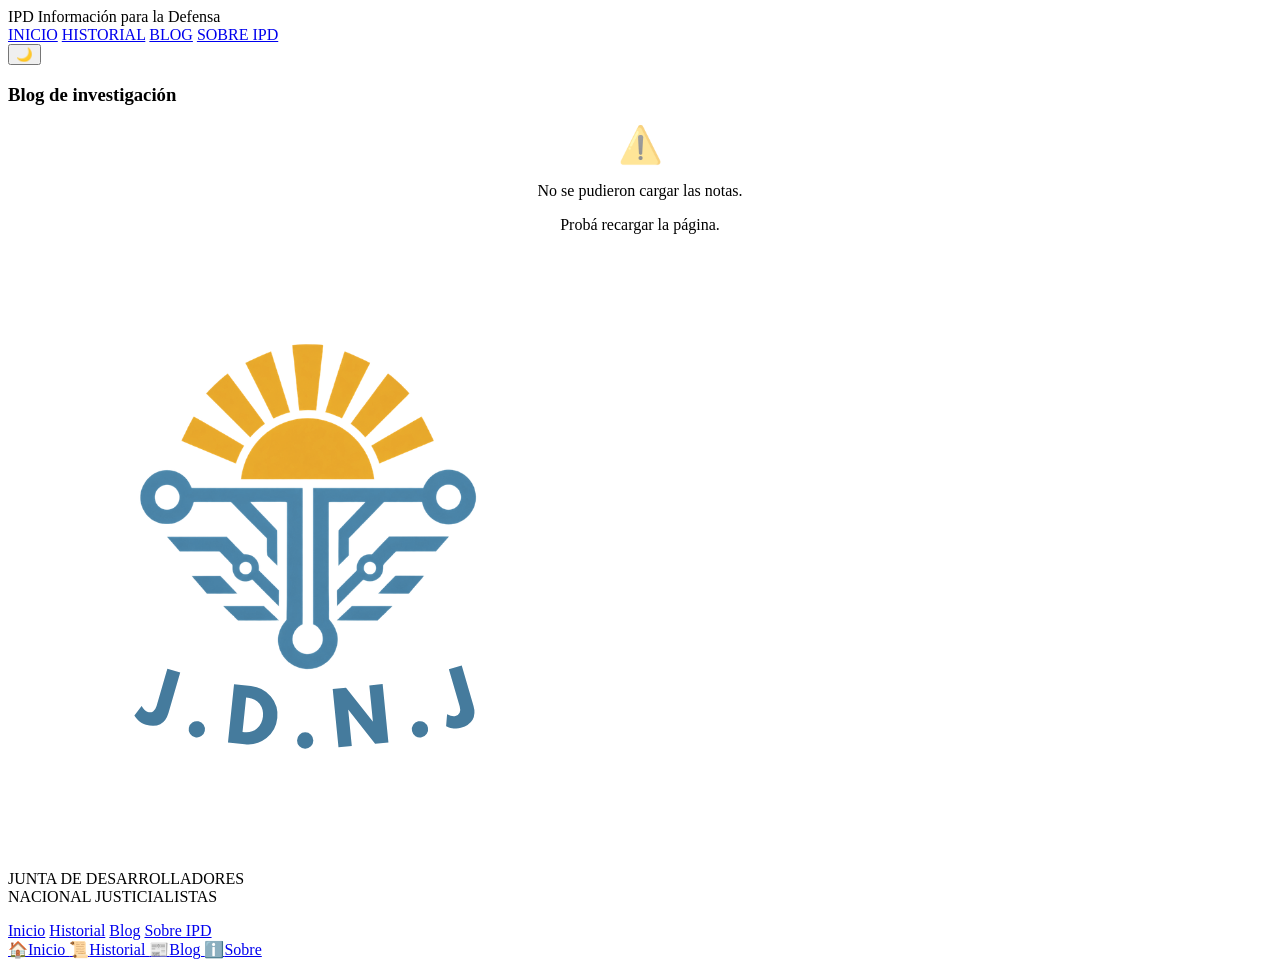
==== commit ae7d2803: "Update blog.html" ====
--- a/blog.html
+++ b/blog.html
@@ -1,430 +1,236 @@
 <!DOCTYPE html>
 <html lang="es">
 <head>
-    <meta charset="UTF-8">
-    <meta name="viewport" content="width=device-width, initial-scale=1.0">
-    <title>Blog – IPD | Información para la Defensa</title>
-    <meta name="description" content="Blog de IPD - Información para la Defensa. Análisis profundos sobre el Boletín Oficial de Nación, PBA y CABA bajo la doctrina nacional justicialista.">
-    <meta name="keywords" content="blog, boletín oficial, análisis, peronismo, justicialismo, Argentina">
-    <meta name="author" content="Junta de Desarrolladores Nacional Justicialistas">
-    <meta name="robots" content="index, follow">
-
-    <link rel="canonical" href="https://ipdboletin.github.io/blog.html" />
-    <link rel="icon" href="condor.png" type="image/png">
-    <link rel="apple-touch-icon" href="condor.png">
-    <link rel="manifest" href="manifest.json">
-    <meta name="theme-color" content="#1D3557">
-
-    <meta property="og:title" content="Blog – IPD | Información para la Defensa">
-    <meta property="og:description" content="Análisis profundos sobre el Boletín Oficial bajo la doctrina nacional justicialista.">
-    <meta property="og:image" content="https://ipdboletin.github.io/condor.png">
-    <meta property="og:url" content="https://ipdboletin.github.io/blog.html">
-    <meta property="og:type" content="website">
-    <meta property="og:locale" content="es_AR">
-    <meta property="og:site_name" content="IPD - Información para la Defensa">
-
-    <meta name="twitter:card" content="summary_large_image">
-    <meta name="twitter:title" content="Blog – IPD | Información para la Defensa">
-    <meta name="twitter:description" content="Análisis profundos sobre el Boletín Oficial bajo la doctrina nacional justicialista.">
-    <meta name="twitter:image" content="https://ipdboletin.github.io/condor.png">
-
-    <script type="application/ld+json">
-    {
-      "@context": "https://schema.org",
-      "@type": "Blog",
-      "name": "Blog – IPD",
-      "url": "https://ipdboletin.github.io/blog.html",
-      "description": "Análisis profundos sobre el Boletín Oficial de Nación, PBA y CABA.",
-      "publisher": {
-        "@type": "Organization",
-        "name": "IPD - Información para la Defensa",
-        "logo": "https://ipdboletin.github.io/condor.png",
-        "sameAs": [
-          "https://t.me/+x1jpuKAZKMowNjYx",
-          "https://whatsapp.com/channel/0029VbDIsLn2ZjCuyTNW5E1L",
-          "https://x.com/ipdboletin"
-        ]
-      }
-    }
-    </script>
-
-    <style>
-        :root {
-            --azul-tactico: #1D3557;
-            --azul-medio: #457B9D;
-            --azul-claro: #A8DADC;
-            --rojo: #C1121F;
-            --dorado: #C9A227;
-            --gris-oscuro: #2D3748;
-            --gris-claro: #F7FAFC;
-            --gris-medio: #718096;
-            --blanco: #FFFFFF;
-            --fondo-principal: #F7FAFC;
-            --fondo-secundario: #FFFFFF;
-            --fondo-terciario: #FAFAFA;
-            --texto-principal: #2D3748;
-            --texto-secundario: #718096;
-            --texto-terciario: #4A5568;
-            --borde: #E2E8F0;
-            --card-fondo: #FFFFFF;
-            --header-fondo: #1D3557;
-            --header-texto: #FFFFFF;
-            --footer-fondo: #2D3748;
-            --footer-texto: rgba(255,255,255,0.8);
-        }
-        body.modo-oscuro {
-            --fondo-principal: #0F172A;
-            --fondo-secundario: #1E293B;
-            --fondo-terciario: #1E293B;
-            --texto-principal: #E2E8F0;
-            --texto-secundario: #94A3B8;
-            --texto-terciario: #CBD5E1;
-            --borde: #334155;
-            --card-fondo: #1E293B;
-            --header-fondo: #0F172A;
-            --header-texto: #FFFFFF;
-            --footer-fondo: #020617;
-            --footer-texto: rgba(255,255,255,0.7);
-            --azul-tactico: #457B9D;
-            --azul-medio: #A8DADC;
-        }
-        * { box-sizing: border-box; transition: background-color 0.3s ease, color 0.3s ease, border-color 0.3s ease; }
-        body { margin: 0; padding: 0; font-family: -apple-system, BlinkMacSystemFont, 'Segoe UI', Roboto, Helvetica, Arial, sans-serif; background-color: var(--fondo-principal); color: var(--texto-principal); line-height: 1.6; min-height: 100vh; display: flex; flex-direction: column; }
-
-        .header-ipd { background-color: var(--header-fondo); color: var(--header-texto); position: sticky; top: 0; z-index: 1000; box-shadow: 0 2px 8px rgba(0,0,0,0.15); }
-        .header-top { display: flex; justify-content: space-between; align-items: center; padding: 12px 30px; max-width: 1400px; margin: 0 auto; width: 100%; }
-        .header-izq { display: flex; align-items: center; gap: 15px; height: 45px; }
-        .header-logo { font-size: 32px; font-weight: 900; letter-spacing: 2px; color: var(--header-texto); line-height: 1; }
-        .header-separador { font-size: 32px; color: rgba(255,255,255,0.3); line-height: 1; }
-        .header-nombre { display: flex; flex-direction: column; justify-content: center; line-height: 1; }
-        .header-nombre .linea1 { font-size: 12px; font-weight: 400; letter-spacing: 1.5px; text-transform: uppercase; color: rgba(255,255,255,0.65); line-height: 1; }
-        .header-nombre .linea2 { font-size: 12px; font-weight: 400; letter-spacing: 1.5px; text-transform: uppercase; color: rgba(255,255,255,0.65); line-height: 1; }
-        .header-der { display: flex; align-items: center; gap: 15px; }
-        .bandera-css { width: 40px; height: 26px; border-radius: 2px; overflow: hidden; box-shadow: 0 1px 3px rgba(0,0,0,0.3); display: flex; flex-direction: column; }
-        .bandera-css .franja-celeste { flex: 1; background-color: #74ACDF; }
-        .bandera-css .franja-blanca { flex: 1; background-color: #FFFFFF; }
-        .header-emblema { height: 45px; width: auto; filter: brightness(0) invert(1); }
-        .header-año { font-size: 13px; font-weight: 500; color: rgba(255,255,255,0.9); letter-spacing: 1px; line-height: 1; }
-        .btn-modo { background-color: rgba(255,255,255,0.15); border: none; color: var(--header-texto); width: 38px; height: 38px; border-radius: 50%; cursor: pointer; font-size: 18px; line-height: 1; display: flex; align-items: center; justify-content: center; transition: 0.3s; flex-shrink: 0; padding: 0; }
-        .btn-modo:hover { background-color: rgba(255,255,255,0.3); transform: scale(1.05); }
-
-        .nav-ipd { background-color: var(--header-fondo); border-top: 1px solid rgba(255,255,255,0.15); }
-        .nav-ipd-inner { max-width: 1400px; margin: 0 auto; padding: 0 30px; display: flex; gap: 5px; }
-        .nav-ipd a { color: var(--header-texto); text-decoration: none; padding: 12px 20px; font-size: 14px; font-weight: 600; text-transform: uppercase; letter-spacing: 1px; transition: 0.3s; border-bottom: 3px solid transparent; }
-        .nav-ipd a:hover, .nav-ipd a.active { background-color: rgba(255,255,255,0.1); border-bottom-color: var(--dorado); }
-
-        .contenido-blog { flex: 1; max-width: 1000px; margin: 0 auto; padding: 40px 20px; width: 100%; }
-        .blog-titulo-seccion { text-align: center; margin-bottom: 40px; }
-        .blog-titulo-seccion h1 { color: var(--azul-tactico); text-transform: uppercase; font-size: 32px; font-weight: 900; letter-spacing: 2px; margin: 0 0 10px 0; }
-        .blog-titulo-seccion p { color: var(--texto-secundario); font-size: 16px; font-style: italic; margin: 0; }
-        .blog-cargando { text-align: center; padding: 40px; color: var(--texto-secundario); font-size: 15px; }
-        .blog-vacio { text-align: center; padding: 60px 20px; background: var(--fondo-secundario); border-radius: 12px; box-shadow: 0 4px 15px rgba(0,0,0,0.05); }
-        .blog-vacio-icono { font-size: 60px; margin-bottom: 15px; }
-        .blog-vacio-titulo { color: var(--azul-tactico); font-size: 22px; font-weight: 900; text-transform: uppercase; letter-spacing: 1px; margin-bottom: 15px; }
-        .blog-vacio-texto { color: var(--texto-principal); font-size: 15px; line-height: 1.6; }
-        .blog-grid { display: grid; grid-template-columns: 1fr; gap: 30px; }
-        .blog-card { background: var(--card-fondo); border-radius: 12px; overflow: hidden; box-shadow: 0 4px 15px rgba(0,0,0,0.06); transition: transform 0.3s ease, box-shadow 0.3s ease; border: 1px solid var(--borde); }
-        .blog-card:hover { transform: translateY(-4px); box-shadow: 0 8px 25px rgba(0,0,0,0.1); }
-        .blog-card-imagen { width: 100%; height: 220px; object-fit: cover; display: block; background: var(--fondo-terciario); }
-        .blog-card-contenido { padding: 25px 30px 30px 30px; }
-        .blog-card-fecha { font-size: 12px; color: var(--texto-secundario); text-transform: uppercase; letter-spacing: 1.5px; font-weight: 600; margin-bottom: 10px; }
-        .blog-card-titulo { color: var(--azul-tactico); font-size: 24px; font-weight: 800; line-height: 1.3; margin: 0 0 12px 0; }
-        .blog-card-copete { color: var(--texto-terciario); font-size: 15px; line-height: 1.6; margin: 0 0 20px 0; }
-        .blog-card-btn { display: inline-block; background-color: var(--azul-tactico); color: #FFFFFF; padding: 10px 22px; border-radius: 6px; text-decoration: none; font-size: 13px; font-weight: 700; text-transform: uppercase; letter-spacing: 1px; transition: 0.3s; }
-        .blog-card-btn:hover { background-color: var(--dorado); }
-
-        .footer-ipd { background-color: var(--footer-fondo); color: var(--footer-texto); padding: 25px 20px 25px 20px; text-align: center; margin-top: auto; }
-        .footer-contenido { max-width: 1100px; margin: 0 auto; }
-        .footer-titulo { font-size: 15px; text-transform: uppercase; letter-spacing: 1px; margin-bottom: 15px; font-weight: bold; color: #FFFFFF; }
-
-        /* Pirámide invertida en footer: Telegram + WhatsApp arriba, X abajo */
-        .footer-botones {
-            display: flex;
-            flex-direction: column;
-            align-items: center;
-            gap: 28px;
-            margin-bottom: 25px;
-        }
-        .footer-fila-arriba {
-            display: flex;
-            justify-content: center;
-            align-items: center;
-            gap: 15px;
-            flex-wrap: wrap;
-        }
-        .footer-btn { display: inline-flex; align-items: center; gap: 8px; background-color: var(--azul-tactico); color: #FFFFFF; padding: 12px 25px; border-radius: 8px; text-decoration: none; font-size: 15px; font-weight: 700; transition: 0.3s; }
-        .footer-btn:hover { background-color: var(--dorado); }
-
-        /* Logo X: ícono suelto, sin fondo, centrado abajo */
-        .link-x {
-            display: inline-flex;
-            align-items: center;
-            justify-content: center;
-            text-decoration: none;
-            transition: transform 0.3s ease, opacity 0.3s ease;
-            opacity: 0.9;
-        }
-        .link-x img {
-            height: 38px;
-            width: auto;
-            display: block;
-        }
-        .link-x:hover {
-            transform: scale(1.12);
-            opacity: 1;
-        }
-
-        /* Emblema J.D.N.J en footer */
-        .footer-emblema-jdnj {
-            display: block;
-            width: 110px;
-            height: auto;
-            margin: 0 auto 14px auto;
-            opacity: 0.95;
-        }
-
-        .footer-firma-nombre { font-size: 15px; font-weight: 700; color: #FFFFFF; margin-bottom: 5px; border-top: 1px solid rgba(255,255,255,0.1); padding-top: 20px; }
-        .footer-firma-desc { font-size: 13px; font-style: italic; color: rgba(255,255,255,0.6); margin-bottom: 20px; }
-        .footer-copy { font-size: 12px; color: rgba(255,255,255,0.5); border-top: 1px solid rgba(255,255,255,0.1); padding-top: 20px; }
-
-        @media (max-width: 768px) {
-            .header-top { display: flex; flex-direction: row; align-items: center; justify-content: center; gap: 8px; padding: 10px 45px 10px 15px; position: relative; min-height: 50px; height: 50px; }
-            .header-izq { display: flex; align-items: center; justify-content: center; gap: 10px; height: auto; width: auto; }
-            .header-logo { font-size: 22px; letter-spacing: 1.5px; }
-            .header-separador { display: none; }
-            .header-nombre { display: block; line-height: 1; }
-            .header-nombre .linea1, .header-nombre .linea2 { display: inline; font-size: 10px; letter-spacing: 1px; color: rgba(255,255,255,0.75); }
-            .header-nombre .linea1::after { content: " "; }
-            .header-der { display: contents; }
-            .bandera-css, .header-emblema, .header-año { display: none; }
-            .btn-modo { position: absolute; right: 10px; top: 12px; width: 26px; height: 26px; font-size: 14px; line-height: 1; background-color: rgba(255,255,255,0.08); padding: 0; transform: none; margin: 0; display: flex; align-items: center; justify-content: center; }
-            .nav-ipd-inner { flex-wrap: wrap; justify-content: center; padding: 0 10px; gap: 0; }
-            .nav-ipd a { padding: 10px 12px; font-size: 11px; letter-spacing: 0.5px; }
-            .contenido-blog { padding: 25px 15px; }
-            .blog-titulo-seccion h1 { font-size: 24px; }
-            .blog-titulo-seccion p { font-size: 14px; }
-            .blog-card-imagen { height: 180px; }
-            .blog-card-contenido { padding: 20px 22px 25px 22px; }
-            .blog-card-titulo { font-size: 20px; }
-            .blog-card-copete { font-size: 14px; }
-
-            /* Footer mobile: apilado */
-            .footer-botones { gap: 22px; }
-            .footer-fila-arriba { flex-direction: column; align-items: stretch; width: 100%; }
-            .footer-btn { width: 100%; max-width: 280px; margin: 0 auto; justify-content: center; }
-            .link-x img { height: 34px; }
-            .footer-emblema-jdnj { width: 95px; margin-bottom: 12px; }
-        }
-        @media (max-width: 380px) {
-            .nav-ipd a { padding: 9px 9px; font-size: 10px; }
-            .blog-titulo-seccion h1 { font-size: 20px; }
-            .blog-card-titulo { font-size: 18px; }
-        }
-    </style>
+<meta charset="UTF-8">
+<meta name="viewport" content="width=device-width, initial-scale=1.0">
+<title>Blog — IPD</title>
+<meta name="description" content="Notas de investigación de IPD: análisis profundo de las normas que afectan tu vida.">
+<link rel="icon" href="solocondor.png">
+<link rel="apple-touch-icon" href="solocondor.png">
+<meta name="theme-color" content="#1D3557">
+<link rel="stylesheet" href="styles.css">
 </head>
 <body>
 
-    <header class="header-ipd">
-        <div class="header-top">
-            <div class="header-izq">
-                <span class="header-logo">IPD</span>
-                <span class="header-separador">|</span>
-                <div class="header-nombre">
-                    <span class="linea1">Información para la</span>
-                    <span class="linea2">Defensa</span>
-                </div>
-            </div>
-            <div class="header-der">
-                <button class="btn-modo" id="btn-modo" title="Cambiar modo claro/oscuro">🌙</button>
-                <div class="bandera-css">
-                    <div class="franja-celeste"></div>
-                    <div class="franja-blanca"></div>
-                    <div class="franja-celeste"></div>
-                </div>
-                <img src="emblema.png" alt="Emblema IPD" class="header-emblema">
-                <span class="header-año">2026 - La organización vence al tiempo...</span>
-            </div>
-        </div>
-        <nav class="nav-ipd">
-            <div class="nav-ipd-inner">
-                <a href="index.html">Inicio</a>
-                <a href="historial.html">Historial</a>
-                <a href="blog.html" class="active">Blog</a>
-                <a href="sobre.html">Sobre IPD</a>
-            </div>
-        </nav>
-    </header>
-
-    <section class="contenido-blog">
-        <div class="blog-titulo-seccion">
-            <h1>Blog IPD</h1>
-            <p>Análisis profundos sobre el Boletín Oficial</p>
-        </div>
-        <div id="blog-cargando" class="blog-cargando">Cargando notas...</div>
-        <div id="blog-lista" class="blog-grid"></div>
-        <div id="blog-vacio" class="blog-vacio" style="display:none;">
-            <div class="blog-vacio-icono">📝</div>
-            <h2 class="blog-vacio-titulo">Pronto, las primeras notas</h2>
-            <p class="blog-vacio-texto">
-                Estamos preparando los primeros análisis en profundidad.
-                Mientras tanto, podés leer el historial completo de normas.
-            </p>
-            <a href="historial.html" class="blog-card-btn" style="margin-top:20px;">Ir al Historial</a>
-        </div>
-    </section>
-
-    <footer class="footer-ipd">
-        <div class="footer-contenido">
-            <p class="footer-titulo">📲 Sumate a nuestra comunidad</p>
-            <!-- Pirámide invertida: Telegram + WhatsApp arriba, X abajo centrado -->
-            <div class="footer-botones">
-                <div class="footer-fila-arriba">
-                    <a href="https://t.me/+x1jpuKAZKMowNjYx" class="footer-btn" target="_blank">📲 Telegram</a>
-                    <a href="https://whatsapp.com/channel/0029VbDIsLn2ZjCuyTNW5E1L" class="footer-btn" target="_blank">💬 WhatsApp</a>
-                </div>
-                <a href="https://x.com/ipdboletin" class="link-x" target="_blank" rel="noopener" aria-label="Seguinos en X" title="Seguinos en X">
-                    <img src="equislogo.png" alt="X - Información para la Defensa">
-                </a>
-            </div>
-            <img src="JDNJ.png" alt="Junta de Desarrolladores Nacional Justicialistas" class="footer-emblema-jdnj">
-            <p class="footer-firma-nombre">Junta de Desarrolladores Nacional Justicialistas</p>
-            <p class="footer-firma-desc">Información para la Defensa</p>
-            <p class="footer-copy">© 2026 IPD - Información para la Defensa · Todos los derechos reservados</p>
-        </div>
-    </footer>
-
-    <script>
-        // ============ MODO OSCURO ============
-        const btnModo = document.getElementById('btn-modo');
-        const body = document.body;
-        function aplicarModo(oscuro) {
-            if (oscuro) {
-                body.classList.add('modo-oscuro');
-                btnModo.textContent = '☀️';
-                btnModo.title = 'Cambiar a modo claro';
-            } else {
-                body.classList.remove('modo-oscuro');
-                btnModo.textContent = '🌙';
-                btnModo.title = 'Cambiar a modo oscuro';
-            }
-        }
-        const modoGuardado = localStorage.getItem('modo-oscuro');
-        if (modoGuardado === 'true') { aplicarModo(true); }
-        else { aplicarModo(false); }
-        btnModo.addEventListener('click', () => {
-            const estaOscuro = body.classList.contains('modo-oscuro');
-            aplicarModo(!estaOscuro);
-            localStorage.setItem('modo-oscuro', (!estaOscuro).toString());
-        });
-
-        // ============ CONFIGURACIÓN ============
-        const REPO = 'ipdboletin/ipdboletin.github.io';
-        const CARPETA = 'blog';
-        const API = `https://api.github.com/repos/${REPO}/contents/${CARPETA}`;
-
-        // ============ PARSEAR FRONTMATTER ============
-        function parseFrontmatter(texto) {
-            const match = texto.match(/^---\s*\n([\s\S]*?)\n---\s*\n?([\s\S]*)$/);
-            if (!match) return { data: {}, body: texto };
-
-            const yaml = match[1];
-            const body = match[2];
-            const data = {};
-
-            yaml.split('\n').forEach(linea => {
-                const m = linea.match(/^(\w+):\s*(.*)$/);
-                if (!m) return;
-                const clave = m[1].trim();
-                let valor = m[2].trim();
-                valor = valor.replace(/^['"]|['"]$/g, '');
-                data[clave] = valor;
-            });
-
-            return { data, body };
-        }
-
-        // ============ FORMATEAR FECHA ============
-        function formatearFecha(iso) {
-            if (!iso) return '';
-            const meses = ['enero','febrero','marzo','abril','mayo','junio','julio','agosto','septiembre','octubre','noviembre','diciembre'];
-            const [a, m, d] = iso.split('-');
-            return `${parseInt(d)} de ${meses[parseInt(m)-1]} de ${a}`;
-        }
-
-        // ============ CARGAR LISTA DE NOTAS ============
-        async function cargarBlog() {
-            const contenedor = document.getElementById('blog-lista');
-            const vacio = document.getElementById('blog-vacio');
-            const cargando = document.getElementById('blog-cargando');
-
-            try {
-                const res = await fetch(API + '?t=' + Date.now());
-                if (!res.ok) throw new Error('No se pudo listar la carpeta');
-                const archivos = await res.json();
-
-                const mds = archivos.filter(a => a.name.endsWith('.md'));
-
-                if (mds.length === 0) {
-                    cargando.style.display = 'none';
-                    vacio.style.display = 'block';
-                    return;
-                }
-
-                const notas = await Promise.all(mds.map(async (a) => {
-                    try {
-                        const r = await fetch(a.download_url + '?t=' + Date.now());
-                        const txt = await r.text();
-                        const { data } = parseFrontmatter(txt);
-                        const slug = a.name.replace(/\.md$/, '');
-                        return {
-                            slug: slug,
-                            titulo: data.title || 'Sin título',
-                            fecha: data.date || '',
-                            copete: data.excerpt || '',
-                            imagen: data.image || ''
-                        };
-                    } catch (e) {
-                        return null;
-                    }
-                }));
-
-                const validas = notas.filter(n => n !== null).sort((a, b) => (b.fecha || '').localeCompare(a.fecha || ''));
-
-                if (validas.length === 0) {
-                    cargando.style.display = 'none';
-                    vacio.style.display = 'block';
-                    return;
-                }
-
-                contenedor.innerHTML = validas.map(n => {
-                    const imgHtml = n.imagen
-                        ? `<img src="${n.imagen}" alt="${n.titulo}" class="blog-card-imagen" loading="lazy">`
-                        : '';
-                    const fechaFmt = formatearFecha(n.fecha);
-                    const url = `entrada.html?slug=${encodeURIComponent(n.slug)}`;
-                    return `
-                        <article class="blog-card">
-                            ${imgHtml}
-                            <div class="blog-card-contenido">
-                                <div class="blog-card-fecha">${fechaFmt}</div>
-                                <h2 class="blog-card-titulo">${n.titulo}</h2>
-                                <p class="blog-card-copete">${n.copete}</p>
-                                <a href="${url}" class="blog-card-btn">Leer nota →</a>
-                            </div>
-                        </article>
-                    `;
-                }).join('');
-
-                cargando.style.display = 'none';
-            } catch (err) {
-                console.error('Error cargando el blog:', err);
-                cargando.style.display = 'none';
-                vacio.style.display = 'block';
-            }
-        }
-
-        cargarBlog();
-    </script>
+<!-- ============ HEADER ============ -->
+<header class="header">
+  <div class="header-top">
+    <div class="header-izq">
+      <span class="header-logo">IPD</span>
+      <span class="header-nombre">
+        <span class="linea1">Información</span>
+        <span class="linea2">para la Defensa</span>
+      </span>
+    </div>
+    <div class="header-der">
+      <nav class="header-nav">
+        <a href="index.html">INICIO</a>
+        <a href="historial.html">HISTORIAL</a>
+        <a href="blog.html" class="activo">BLOG</a>
+        <a href="sobre.html">SOBRE IPD</a>
+      </nav>
+      <button class="header-btn-tema" id="btnTema" aria-label="Cambiar tema">🌙</button>
+    </div>
+  </div>
+</header>
+
+<!-- ============ CONTENIDO ============ -->
+<main class="container">
+
+  <div class="seccion-titulo" style="margin-top:0">
+    <h3>Blog de investigación</h3>
+  </div>
+
+  <!-- ESTADO: CARGANDO -->
+  <div id="estadoCargando" class="texto-centro" style="padding:var(--sp-7) var(--sp-4);color:var(--texto-suave);">
+    <div style="font-size:28px;margin-bottom:var(--sp-3);opacity:.5;">⏳</div>
+    <p>Cargando notas...</p>
+  </div>
+
+  <!-- ESTADO: VACÍO -->
+  <div id="estadoVacio" style="display:none;text-align:center;padding:var(--sp-7) var(--sp-4);color:var(--texto-suave);">
+    <div style="font-size:36px;margin-bottom:var(--sp-3);opacity:.5;">📰</div>
+    <p>Todavía no hay notas publicadas.</p>
+    <p style="font-size:var(--fs-sm);margin-top:var(--sp-2);">Volvé pronto.</p>
+  </div>
+
+  <!-- ESTADO: ERROR -->
+  <div id="estadoError" style="display:none;text-align:center;padding:var(--sp-7) var(--sp-4);color:var(--texto-suave);">
+    <div style="font-size:36px;margin-bottom:var(--sp-3);opacity:.5;">⚠️</div>
+    <p>No se pudieron cargar las notas.</p>
+    <p style="font-size:var(--fs-sm);margin-top:var(--sp-2);">Probá recargar la página.</p>
+  </div>
+
+  <!-- LISTA DE NOTAS -->
+  <div id="listaBlog"></div>
+
+</main>
+
+<!-- ============ FOOTER ============ -->
+<footer class="footer">
+  <img src="JDNJ.png" alt="" class="footer-jdnj" onerror="this.style.display='none'">
+  <p>JUNTA DE DESARROLLADORES<br>NACIONAL JUSTICIALISTAS</p>
+  <div class="footer-links">
+    <a href="index.html">Inicio</a>
+    <a href="historial.html">Historial</a>
+    <a href="blog.html">Blog</a>
+    <a href="sobre.html">Sobre IPD</a>
+  </div>
+</footer>
+
+<!-- ============ BOTTOM NAV (mobile) ============ -->
+<nav class="bottom-nav">
+  <a href="index.html" class="bottom-nav-item">
+    <span class="ic">🏠</span>Inicio
+  </a>
+  <a href="historial.html" class="bottom-nav-item">
+    <span class="ic">📜</span>Historial
+  </a>
+  <a href="blog.html" class="bottom-nav-item activo">
+    <span class="ic">📰</span>Blog
+  </a>
+  <a href="sobre.html" class="bottom-nav-item">
+    <span class="ic">ℹ️</span>Sobre
+  </a>
+</nav>
+
+<!-- ============ LÓGICA ============ -->
+<script>
+/* ---------- Tema claro/oscuro ---------- */
+(function(){
+  const html = document.documentElement;
+  const btn = document.getElementById('btnTema');
+  const guardado = localStorage.getItem('ipd-tema');
+  if (guardado === 'oscuro') {
+    html.setAttribute('data-tema', 'oscuro');
+    btn.textContent = '☀️';
+  }
+  btn.addEventListener('click', function(){
+    const esOscuro = html.getAttribute('data-tema') === 'oscuro';
+    if (esOscuro) {
+      html.removeAttribute('data-tema');
+      localStorage.setItem('ipd-tema', 'claro');
+      btn.textContent = '🌙';
+    } else {
+      html.setAttribute('data-tema', 'oscuro');
+      localStorage.setItem('ipd-tema', 'oscuro');
+      btn.textContent = '☀️';
+    }
+  });
+})();
+
+/* ---------- Blog: leer carpeta /blog vía GitHub API ---------- */
+(function(){
+  const REPO = 'ipdboletin/ipdboletin.github.io';
+  const RAMA = 'main';
+  const CARPETA = 'blog';
+
+  const lista = document.getElementById('listaBlog');
+  const cargando = document.getElementById('estadoCargando');
+  const vacio = document.getElementById('estadoVacio');
+  const error = document.getElementById('estadoError');
+
+  // Helpers
+  const escapeHtml = (s) => (s || '').replace(/[&<>"']/g, c => ({
+    '&':'&amp;','<':'&lt;','>':'&gt;','"':'&quot;',"'":'&#39;'
+  }[c]));
+
+  const fmtFecha = (f) => {
+    if (!f) return '';
+    const d = new Date(f);
+    if (isNaN(d)) return f;
+    return d.toLocaleDateString('es-AR', { day: '2-digit', month: 'long', year: 'numeric' });
+  };
+
+  // Parsear frontmatter simple (--- clave: valor ---)
+  function parseFrontmatter(texto){
+    const match = texto.match(/^---\s*\n([\s\S]*?)\n---/);
+    if (!match) return {};
+    const yaml = match[1];
+    const data = {};
+    yaml.split('\n').forEach(linea => {
+      const m = linea.match(/^([a-zA-Z_][a-zA-Z0-9_]*)\s*:\s*(.*)$/);
+      if (m){
+        let valor = m[2].trim();
+        // Sacar comillas si las tiene
+        valor = valor.replace(/^['"]|['"]$/g, '');
+        data[m[1]] = valor;
+      }
+    });
+    return data;
+  }
+
+  // Cargar notas
+  async function cargarBlog(){
+    try {
+      // 1. Traer lista de archivos de /blog
+      const urlLista = `https://api.github.com/repos/${REPO}/contents/${CARPETA}?ref=${RAMA}&t=${Date.now()}`;
+      const res = await fetch(urlLista, {
+        headers: { 'Accept': 'application/vnd.github.v3+json' }
+      });
+      if (!res.ok) throw new Error('Error al listar');
+      const archivos = await res.json();
+
+      // 2. Filtrar solo .md (ignorar carpeta img)
+      const notas = archivos.filter(a => a.type === 'file' && a.name.endsWith('.md'));
+
+      if (notas.length === 0){
+        cargando.style.display = 'none';
+        vacio.style.display = 'block';
+        return;
+      }
+
+      // 3. Traer el contenido de cada .md en paralelo
+      const promesas = notas.map(n => fetch(n.download_url + '?t=' + Date.now()).then(r => r.text()));
+      const contenidos = await Promise.all(promesas);
+
+      // 4. Parsear cada nota
+      const datos = notas.map((n, i) => {
+        const fm = parseFrontmatter(contenidos[i]);
+        const slug = n.name.replace(/\.md$/, '');
+        return {
+          slug: slug,
+          title: fm.title || 'Sin título',
+          date: fm.date || '',
+          excerpt: fm.excerpt || '',
+          image: fm.image || ''
+        };
+      });
+
+      // 5. Ordenar por fecha descendente
+      datos.sort((a, b) => {
+        const fa = new Date(a.date || 0);
+        const fb = new Date(b.date || 0);
+        return fb - fa;
+      });
+
+      // 6. Render
+      cargando.style.display = 'none';
+      lista.innerHTML = datos.map(n => `
+        <a href="entrada.html?slug=${encodeURIComponent(n.slug)}" class="blog-card" style="text-decoration:none;color:inherit;display:block;">
+          <div class="blog-card-img">
+            ${n.image
+              ? `<img src="${escapeHtml(n.image)}" alt="" loading="lazy" onerror="this.style.display='none';this.parentElement.innerHTML='📰';">`
+              : '📰'}
+          </div>
+          <div class="blog-card-body">
+            <h4>${escapeHtml(n.title)}</h4>
+            <p>${escapeHtml(n.excerpt)}</p>
+            <span class="card-fecha" style="display:block;margin:0;">${fmtFecha(n.date)}</span>
+          </div>
+        </a>
+      `).join('');
+
+    } catch(e){
+      console.error('Error cargando blog:', e);
+      cargando.style.display = 'none';
+      error.style.display = 'block';
+    }
+  }
+
+  cargarBlog();
+})();
+</script>
 
 </body>
 </html>
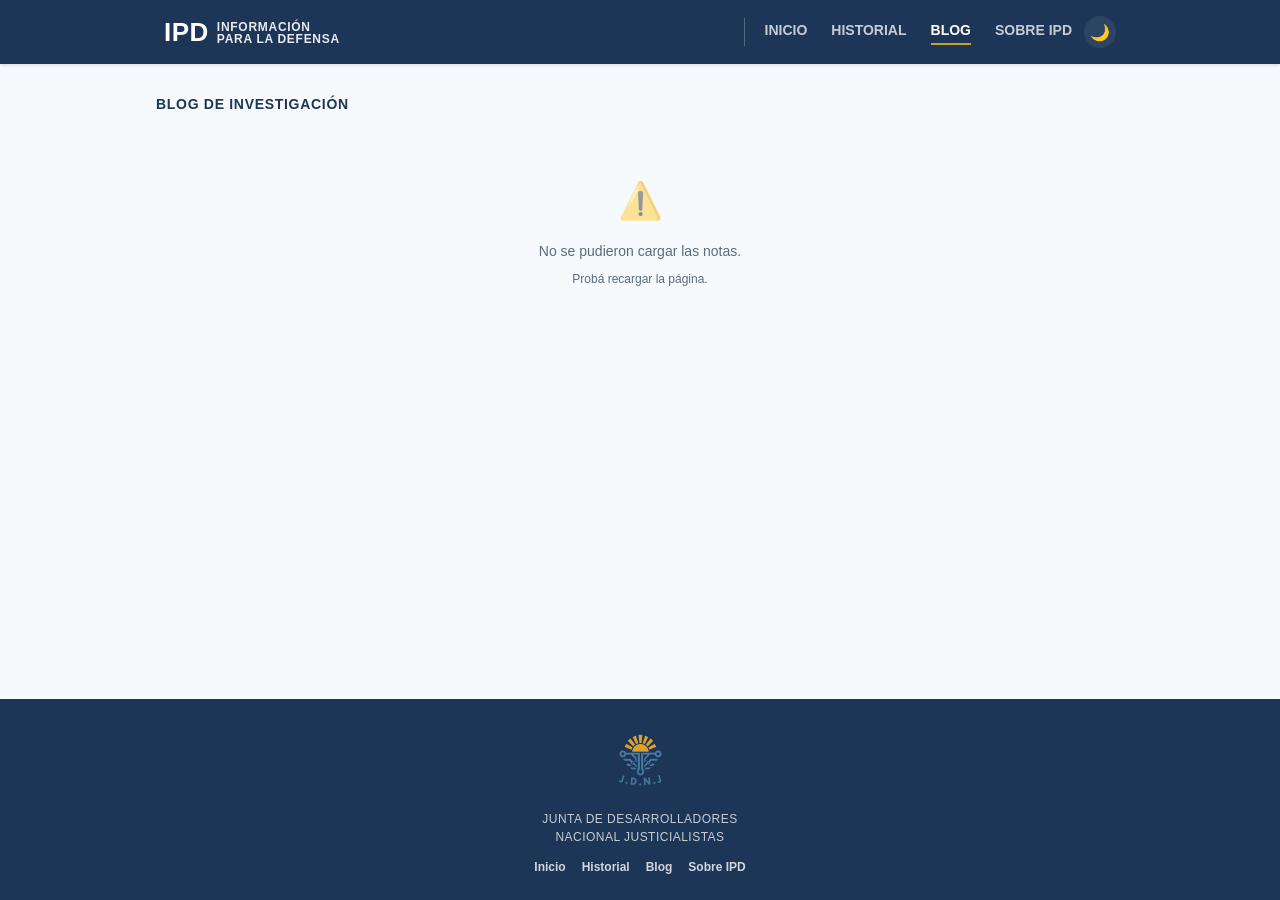
==== commit 1f7470ee: "Update blog.html" ====
--- a/blog.html
+++ b/blog.html
@@ -1,6 +1,7 @@
 <!DOCTYPE html>
 <html lang="es">
 <head>
+  <link rel="canonical" href="https://ipdboletin.com.ar/blog.html" />
 <meta charset="UTF-8">
 <meta name="viewport" content="width=device-width, initial-scale=1.0">
 <title>Blog — IPD</title>
--- a/styles.css
+++ b/styles.css
@@ -0,0 +1,1163 @@
+/* =====================================================================
+   IPD — Información para la Defensa
+   Hoja de estilos unificada
+   Autor: Junta de Desarrolladores Nacional Justicialistas (J6)
+   ===================================================================== */
+
+/* ---------------------------------------------------------------------
+   1. VARIABLES (design tokens)
+   --------------------------------------------------------------------- */
+:root{
+  --azul-tactico:#1D3557;
+  --azul-medio:#457B9D;
+  --azul-claro:#A8DADC;
+  --dorado:#C9A227;
+  --dorado-hover:#dab733;
+  --rojo:#C1121F;
+
+  --fondo:#F7FAFC;
+  --superficie:#ffffff;
+  --superficie-alt:#eef1f6;
+  --borde:#e3e8ef;
+
+  --texto:#1a2332;
+  --texto-suave:#5a6b82;
+  --texto-inverso:#ffffff;
+
+  --chip-nacion-bg:#e3edff;
+  --chip-nacion-fg:#1D3557;
+  --chip-pba-bg:#e6f6ec;
+  --chip-pba-fg:#1e7a45;
+  --chip-caba-bg:#fdeee6;
+  --chip-caba-fg:#b5501f;
+
+  --sombra:0 1px 3px rgba(15,23,42,.06), 0 8px 24px rgba(15,23,42,.06);
+  --sombra-fuerte:0 10px 30px rgba(15,23,42,.15);
+
+  --radio:14px;
+  --radio-chico:10px;
+  --radio-pill:999px;
+
+  --sp-1:4px;
+  --sp-2:8px;
+  --sp-3:12px;
+  --sp-4:16px;
+  --sp-5:24px;
+  --sp-6:32px;
+  --sp-7:48px;
+
+  --fuente:-apple-system,BlinkMacSystemFont,'Segoe UI',Roboto,Helvetica,Arial,sans-serif;
+  --fs-xs:10px;
+  --fs-sm:12px;
+  --fs-base:14px;
+  --fs-md:16px;
+  --fs-lg:18px;
+  --fs-xl:22px;
+  --fs-2xl:28px;
+
+  --ancho-max:1000px;
+  --alto-header-mobile:50px;
+  --alto-header-desktop:64px;
+  --alto-bottom-nav:62px;
+
+  --t-rapida:.12s ease;
+  --t-media:.22s ease;
+}
+
+/* ---------------------------------------------------------------------
+   Modo oscuro
+   --------------------------------------------------------------------- */
+[data-tema="oscuro"]{
+  --fondo:#0F172A;
+  --superficie:#16213b;
+  --superficie-alt:#1c2a48;
+  --borde:#27354f;
+
+  --texto:#e8edf5;
+  --texto-suave:#9fb0c8;
+  --texto-inverso:#0F172A;
+
+  --chip-nacion-bg:#1e3355;
+  --chip-nacion-fg:#a8c6ff;
+  --chip-pba-bg:#16321f;
+  --chip-pba-fg:#8ee0a8;
+  --chip-caba-bg:#3a2318;
+  --chip-caba-fg:#f0b18a;
+
+  --sombra:0 1px 3px rgba(0,0,0,.35), 0 8px 24px rgba(0,0,0,.35);
+  --sombra-fuerte:0 10px 30px rgba(0,0,0,.5);
+}
+
+/* ---------------------------------------------------------------------
+   2. RESET + LAYOUT BASE
+   --------------------------------------------------------------------- */
+*,*::before,*::after{box-sizing:border-box;margin:0;padding:0}
+html{-webkit-text-size-adjust:100%;scroll-behavior:smooth}
+body{
+  font-family:var(--fuente);
+  background:var(--fondo);
+  color:var(--texto);
+  font-size:var(--fs-base);
+  line-height:1.5;
+  -webkit-font-smoothing:antialiased;
+  transition:background var(--t-media), color var(--t-media);
+  min-height:100vh;
+  display:flex;
+  flex-direction:column;
+}
+main{flex:1}
+img{max-width:100%;display:block}
+a{color:var(--azul-medio);text-decoration:none}
+button{font-family:inherit;cursor:pointer;border:none;background:none}
+input,textarea,select{font-family:inherit;font-size:inherit}
+ul,ol{list-style:none}
+
+/* ---------------------------------------------------------------------
+   3. TIPOGRAFÍA BASE
+   --------------------------------------------------------------------- */
+h1,h2,h3,h4,h5,h6{line-height:1.25;color:var(--texto)}
+h1{font-size:var(--fs-2xl)}
+h2{font-size:var(--fs-xl)}
+h3{font-size:var(--fs-lg)}
+h4{font-size:var(--fs-md)}
+p{line-height:1.6}
+
+:focus-visible{
+  outline:2px solid var(--dorado);
+  outline-offset:2px;
+  border-radius:4px;
+}
+
+/* ---------------------------------------------------------------------
+   4. LAYOUT / CONTENEDOR
+   --------------------------------------------------------------------- */
+.container{
+  max-width:var(--ancho-max);
+  margin:0 auto;
+  padding:var(--sp-6) var(--sp-4) var(--sp-4);
+  width:100%;
+}
+.seccion{margin-bottom:var(--sp-5)}
+.seccion-titulo{
+  display:flex;align-items:center;justify-content:space-between;
+  margin:var(--sp-5) 0 var(--sp-3);
+}
+.seccion-titulo h2,
+.seccion-titulo h3{
+  font-size:var(--fs-base);
+  color:var(--azul-tactico);
+  text-transform:uppercase;
+  letter-spacing:.05em;
+  font-weight:700;
+}
+[data-tema="oscuro"] .seccion-titulo h2,
+[data-tema="oscuro"] .seccion-titulo h3{color:var(--texto)}
+.seccion-titulo a{
+  font-size:var(--fs-sm);
+  color:var(--azul-medio);
+  font-weight:600;
+}
+
+/* ---------------------------------------------------------------------
+   5. HEADER MOBILE
+   --------------------------------------------------------------------- */
+.header{
+  position:sticky;top:0;z-index:100;
+  background:var(--azul-tactico);
+  color:#fff;
+  box-shadow:0 1px 3px rgba(0,0,0,.15);
+}
+.header-top{
+  display:flex;align-items:center;justify-content:space-between;
+  height:var(--alto-header-mobile);
+  padding:0 var(--sp-4);
+  max-width:var(--ancho-max);
+  margin:0 auto;
+  width:100%;
+}
+.header-izq{
+  display:flex;align-items:center;gap:var(--sp-2);
+  height:100%;
+}
+.header-logo{
+  font-size:var(--fs-lg);
+  font-weight:800;
+  letter-spacing:.5px;
+  line-height:1;
+  color:#fff;
+  display:inline-flex;align-items:center;
+}
+.header-nombre{
+  display:inline-flex;
+  flex-direction:column;
+  justify-content:center;
+  line-height:1;
+  font-size:var(--fs-xs);
+  font-weight:600;
+  text-transform:uppercase;
+  letter-spacing:.06em;
+  opacity:.9;
+  padding-top:1px;
+}
+.header-nombre .linea1,
+.header-nombre .linea2{line-height:1}
+
+.header-der{
+  display:flex;align-items:center;gap:var(--sp-3);
+}
+.header-btn-tema{
+  width:32px;height:32px;
+  border-radius:50%;
+  display:flex;align-items:center;justify-content:center;
+  font-size:16px;
+  color:#fff;
+  background:rgba(255,255,255,.08);
+  transition:background var(--t-rapida);
+}
+.header-btn-tema:hover{background:rgba(255,255,255,.18)}
+
+.header-nav{display:none}
+
+/* ---------------------------------------------------------------------
+   6. HEADER DESKTOP
+   --------------------------------------------------------------------- */
+@media (min-width:768px){
+  .header-top{
+    height:var(--alto-header-desktop);
+    padding:0 var(--sp-5);
+  }
+  .header-logo{font-size:26px}
+  .header-nombre{font-size:var(--fs-sm)}
+  .header-der::before{
+    content:"";
+    width:1px;height:28px;
+    background:rgba(255,255,255,.25);
+    margin-right:var(--sp-2);
+  }
+  .header-nav{
+    display:flex;gap:var(--sp-5);
+    font-size:var(--fs-base);
+    font-weight:600;
+  }
+  .header-nav a{
+    color:rgba(255,255,255,.75);
+    padding-bottom:2px;
+    border-bottom:2px solid transparent;
+    transition:color var(--t-rapida), border-color var(--t-rapida);
+  }
+  .header-nav a:hover{color:#fff}
+  .header-nav a.activo{
+    color:#fff;
+    border-bottom-color:var(--dorado);
+  }
+}
+
+/* ---------------------------------------------------------------------
+   7. BOTTOM NAV (solo mobile)
+   --------------------------------------------------------------------- */
+.bottom-nav{
+  position:fixed;
+  bottom:0;left:0;right:0;
+  z-index:90;
+  background:var(--superficie);
+  border-top:1px solid var(--borde);
+  display:flex;justify-content:space-around;align-items:center;
+  height:var(--alto-bottom-nav);
+  padding-bottom:calc(6px + env(safe-area-inset-bottom));
+  box-shadow:0 -2px 12px rgba(15,23,42,.05);
+}
+.bottom-nav-item{
+  display:flex;flex-direction:column;align-items:center;gap:3px;
+  font-size:9.5px;font-weight:600;
+  color:var(--texto-suave);
+  text-decoration:none;
+  flex:1;
+  position:relative;
+  padding-top:8px;
+}
+.bottom-nav-item .ic{
+  font-size:18px;line-height:1;opacity:.6;
+  position:relative;
+}
+.bottom-nav-item.activo{color:var(--azul-tactico)}
+[data-tema="oscuro"] .bottom-nav-item.activo{color:var(--dorado)}
+.bottom-nav-item.activo .ic{opacity:1}
+.bottom-nav-item.activo::before{
+  content:"";
+  position:absolute;top:0;left:50%;transform:translateX(-50%);
+  width:30px;height:3px;
+  background:var(--dorado);
+  border-radius:0 0 3px 3px;
+}
+.bottom-nav-badge{
+  position:absolute;top:-2px;right:-8px;
+  background:var(--rojo);color:#fff;
+  font-size:8px;font-weight:800;
+  min-width:14px;height:14px;border-radius:7px;
+  display:flex;align-items:center;justify-content:center;
+  padding:0 4px;line-height:1;
+}
+@media (min-width:768px){
+  .bottom-nav{display:none}
+}
+body{padding-bottom:calc(var(--alto-bottom-nav) + env(safe-area-inset-bottom))}
+@media (min-width:768px){
+  body{padding-bottom:0}
+}
+
+/* ---------------------------------------------------------------------
+   8. BOTONES
+   --------------------------------------------------------------------- */
+.btn{
+  display:inline-flex;align-items:center;justify-content:center;
+  gap:var(--sp-2);
+  border-radius:var(--radio-chico);
+  padding:11px 16px;
+  font-size:var(--fs-base);
+  font-weight:700;
+  text-align:center;
+  text-decoration:none;
+  transition:transform var(--t-rapida), opacity var(--t-rapida), background var(--t-rapida);
+  white-space:nowrap;
+}
+.btn:active{transform:scale(.98)}
+.btn-primario{background:var(--azul-tactico);color:#fff}
+.btn-primario:hover{background:#16294a}
+.btn-dorado{background:var(--dorado);color:#1a1200}
+.btn-dorado:hover{background:var(--dorado-hover)}
+.btn-blanco{
+  background:rgba(255,255,255,.15);
+  color:#fff;
+  border:1px solid rgba(255,255,255,.3);
+}
+.btn-blanco:hover{background:rgba(255,255,255,.25)}
+.btn-ghost{
+  background:transparent;
+  color:var(--azul-tactico);
+  border:1px solid var(--borde);
+}
+[data-tema="oscuro"] .btn-ghost{color:var(--texto);border-color:var(--borde)}
+.btn-ghost:hover{background:var(--superficie-alt)}
+.btn-full{width:100%}
+.btn-chico{padding:8px 12px;font-size:var(--fs-sm)}
+
+/* ---------------------------------------------------------------------
+   9. CHIPS + BADGES
+   --------------------------------------------------------------------- */
+.chip{
+  display:inline-flex;align-items:center;
+  font-size:9.5px;font-weight:800;
+  text-transform:uppercase;letter-spacing:.05em;
+  padding:3px 8px;border-radius:var(--radio-pill);
+}
+.chip-nacion{background:var(--chip-nacion-bg);color:var(--chip-nacion-fg)}
+.chip-pba{background:var(--chip-pba-bg);color:var(--chip-pba-fg)}
+.chip-caba{background:var(--chip-caba-bg);color:var(--chip-caba-fg)}
+
+.badge-hoy{
+  background:var(--rojo);color:#fff;
+  font-size:9px;font-weight:800;
+  padding:3px 8px;border-radius:var(--radio-pill);
+  letter-spacing:.05em;
+}
+
+/* ---------------------------------------------------------------------
+   10. CARDS (normas)
+   --------------------------------------------------------------------- */
+.card{
+  background:var(--superficie);
+  border:1px solid var(--borde);
+  border-radius:var(--radio);
+  padding:var(--sp-4) var(--sp-5);
+  margin-bottom:var(--sp-4);
+  box-shadow:var(--sombra);
+  transition:transform var(--t-rapida), box-shadow var(--t-rapida);
+}
+.card:hover{box-shadow:var(--sombra-fuerte)}
+.card-top{
+  display:flex;
+  align-items:center;
+  justify-content:center;
+  gap:8px;
+  margin-bottom:var(--sp-3);
+  flex-wrap:wrap;
+  position:relative;
+}
+.card-fecha{
+  font-size:10.5px;
+  color:var(--texto-suave);
+  position:absolute;
+  right:0;
+  top:50%;
+  transform:translateY(-50%);
+}
+.card h3,
+.card h4{
+  font-size:var(--fs-md);
+  line-height:1.4;
+  margin-bottom:var(--sp-2);
+  color:var(--texto);
+  font-weight:700;
+  text-align:center;
+}
+.card p{
+  font-size:13px;
+  color:var(--texto-suave);
+  line-height:1.65;
+  margin-bottom:var(--sp-4);
+  text-align:left;
+}
+.card-acciones{display:flex;gap:var(--sp-2)}
+.card-acciones .btn{
+  flex:1;
+  padding:10px;
+  font-size:var(--fs-sm);
+}
+
+/* ---------------------------------------------------------------------
+   11. CARDS (blog)
+   --------------------------------------------------------------------- */
+.blog-card{
+  background:var(--superficie);
+  border:1px solid var(--borde);
+  border-radius:var(--radio);
+  overflow:hidden;
+  margin-bottom:var(--sp-3);
+  box-shadow:var(--sombra);
+  transition:transform var(--t-rapida), box-shadow var(--t-rapida);
+}
+.blog-card:hover{box-shadow:var(--sombra-fuerte)}
+.blog-card-img{
+  height:140px;
+  background:linear-gradient(135deg,var(--azul-medio),var(--azul-claro));
+  display:flex;align-items:center;justify-content:center;
+  color:#fff;font-size:32px;
+  overflow:hidden;
+}
+.blog-card-img img{width:100%;height:100%;object-fit:cover}
+.blog-card-body{padding:var(--sp-3) var(--sp-4)}
+.blog-card-body h3,
+.blog-card-body h4{
+  font-size:var(--fs-base);
+  line-height:1.3;
+  margin-bottom:6px;
+}
+.blog-card-body p{
+  font-size:var(--fs-sm);
+  color:var(--texto-suave);
+  line-height:1.45;
+  margin-bottom:var(--sp-2);
+}
+
+/* ---------------------------------------------------------------------
+   12. BUSCADOR
+   --------------------------------------------------------------------- */
+.buscador{
+  background:var(--superficie);
+  border:1px solid var(--borde);
+  border-radius:var(--radio-chico);
+  display:flex;align-items:center;gap:var(--sp-2);
+  padding:10px var(--sp-3);
+  margin-bottom:var(--sp-3);
+  box-shadow:var(--sombra);
+}
+.buscador .icono{font-size:var(--fs-base);opacity:.5}
+.buscador input{
+  border:none;outline:none;
+  font-size:var(--fs-base);
+  flex:1;
+  background:transparent;
+  color:var(--texto);
+}
+.buscador input::placeholder{color:#9aa8bd}
+
+/* ---------------------------------------------------------------------
+   13. TABS
+   --------------------------------------------------------------------- */
+.tabs{
+  display:flex;gap:6px;
+  margin-bottom:var(--sp-3);
+  overflow-x:auto;
+  padding-bottom:2px;
+  scrollbar-width:none;
+}
+.tabs::-webkit-scrollbar{display:none}
+.tab{
+  background:var(--superficie);
+  border:1px solid var(--borde);
+  border-radius:var(--radio-pill);
+  padding:6px 14px;
+  font-size:var(--fs-sm);
+  font-weight:600;
+  color:var(--texto-suave);
+  white-space:nowrap;
+  cursor:pointer;
+  transition:background var(--t-rapida), color var(--t-rapida);
+}
+.tab:hover{background:var(--superficie-alt)}
+.tab.activo{
+  background:var(--azul-tactico);
+  color:#fff;
+  border-color:var(--azul-tactico);
+}
+
+/* ---------------------------------------------------------------------
+   14. FILTRO DE FECHA
+   --------------------------------------------------------------------- */
+.filtro-fecha{
+  background:var(--superficie);
+  border:1px solid var(--borde);
+  border-radius:var(--radio-chico);
+  padding:10px var(--sp-3);
+  margin-bottom:var(--sp-3);
+  font-size:var(--fs-sm);
+  color:var(--texto-suave);
+  cursor:pointer;
+}
+
+/* ---------------------------------------------------------------------
+   15. STATS
+   --------------------------------------------------------------------- */
+.stats{
+  display:grid;
+  grid-template-columns:repeat(3,1fr);
+  gap:var(--sp-2);
+  margin-bottom:var(--sp-4);
+  max-width:720px;
+  margin-left:auto;
+  margin-right:auto;
+}
+.stat{
+  background:var(--superficie);
+  border:1px solid var(--borde);
+  border-radius:var(--radio-chico);
+  padding:10px var(--sp-2);
+  text-align:center;
+}
+.stat b{
+  display:block;
+  font-size:var(--fs-lg);
+  color:var(--azul-tactico);
+  line-height:1.1;
+}
+[data-tema="oscuro"] .stat b{color:var(--dorado)}
+.stat span{
+  font-size:9.5px;
+  color:var(--texto-suave);
+  text-transform:uppercase;
+  letter-spacing:.04em;
+  font-weight:600;
+}
+
+/* ---------------------------------------------------------------------
+   16. HERO
+   --------------------------------------------------------------------- */
+.hero{
+  background:linear-gradient(135deg,var(--azul-tactico),var(--azul-medio));
+  color:#fff;
+  border-radius:var(--radio);
+  padding:var(--sp-6) var(--sp-5);
+  margin-bottom:var(--sp-4);
+  text-align:center;
+  position:relative;
+  overflow:hidden;
+}
+
+.hero,
+.hero h1,
+.hero h2,
+.hero h3,
+.hero h4,
+.hero p,
+.hero a,
+.hero span{
+  color:#fff;
+}
+
+.hero-condor-top{
+  display:block;
+  margin:0 auto var(--sp-4);
+  height:100px;
+  width:auto;
+  object-fit:contain;
+  filter:drop-shadow(0 6px 14px rgba(0,0,0,.3));
+}
+
+.hero-contenido{
+  position:relative;
+  z-index:1;
+  max-width:720px;
+  margin:0 auto;
+}
+
+.hero h1,
+.hero h2{
+  font-size:var(--fs-xl);
+  line-height:1.25;
+  margin-bottom:var(--sp-3);
+}
+
+.hero p{
+  font-size:var(--fs-base);
+  opacity:.9;
+  line-height:1.5;
+  margin-bottom:var(--sp-4);
+}
+
+.hero-botones{
+  display:flex;
+  flex-direction:column;
+  gap:var(--sp-2);
+  align-items:center;
+  justify-content:center;
+}
+.hero-botones .btn{width:100%;max-width:280px}
+
+@media (min-width:768px){
+  .hero{
+    padding:var(--sp-7) var(--sp-5);
+  }
+  .hero-condor-top{
+    height:125px;
+    margin-bottom:var(--sp-5);
+  }
+  .hero h1,
+  .hero h2{
+    font-size:var(--fs-2xl);
+    white-space:nowrap;
+  }
+  .hero p{
+    font-size:var(--fs-md);
+    white-space:nowrap;
+  }
+  .hero-botones{
+    flex-direction:row;
+    gap:var(--sp-3);
+  }
+  .hero-botones .btn{width:auto;max-width:none}
+}
+
+/* ---------------------------------------------------------------------
+   17. COMUNIDAD
+   --------------------------------------------------------------------- */
+.comunidad{
+  background:var(--azul-tactico);
+  color:#fff;
+  border-radius:var(--radio);
+  padding:var(--sp-5) var(--sp-4);
+  margin-top:var(--sp-4);
+  text-align:center;
+}
+.comunidad,
+.comunidad h1,
+.comunidad h2,
+.comunidad h3,
+.comunidad h4,
+.comunidad p,
+.comunidad span{
+  color:#fff;
+}
+.comunidad h3{
+  font-size:var(--fs-md);
+  margin-bottom:var(--sp-3);
+}
+.comunidad-botones{
+  display:flex;flex-direction:column;gap:var(--sp-2);
+}
+@media (min-width:768px){
+  .comunidad-botones{
+    flex-direction:row;
+    justify-content:center;
+  }
+}
+
+/* ---------------------------------------------------------------------
+   18. FOOTER (sin cóndor, solo JDNJ)
+   --------------------------------------------------------------------- */
+.footer{
+  background:var(--azul-tactico);
+  color:#fff;
+  padding:var(--sp-5) var(--sp-4) var(--sp-4);
+  margin-top:var(--sp-6);
+  text-align:center;
+}
+.footer,
+.footer h1,
+.footer h2,
+.footer h3,
+.footer h4,
+.footer p,
+.footer span{
+  color:#fff;
+}
+.footer-jdnj{
+  height:60px;width:auto;object-fit:contain;
+  margin:0 auto var(--sp-3);display:block;
+  opacity:.95;
+}
+.footer p{
+  font-size:10.5px;
+  opacity:.75;
+  line-height:1.5;
+  letter-spacing:.04em;
+}
+.footer-links{
+  display:flex;justify-content:center;gap:var(--sp-4);
+  margin:var(--sp-3) 0 0;
+  flex-wrap:wrap;
+}
+.footer-links a{
+  color:rgba(255,255,255,.8);
+  font-size:var(--fs-sm);
+  font-weight:600;
+}
+.footer-links a:hover{color:#fff}
+
+@media (min-width:768px){
+  .footer{padding:var(--sp-5) var(--sp-5)}
+  .footer-jdnj{height:75px}
+  .footer p{font-size:var(--fs-sm)}
+}
+
+/* ---------------------------------------------------------------------
+   19. FORMULARIO SUSCRIPCIÓN (CENTRADO)
+   --------------------------------------------------------------------- */
+.cta-sus{
+  background:var(--azul-tactico);
+  color:#fff;
+  border-radius:var(--radio);
+  padding:var(--sp-5) var(--sp-4);
+  margin-top:var(--sp-4);
+  text-align:center;
+}
+.cta-sus,
+.cta-sus h1,
+.cta-sus h2,
+.cta-sus h3,
+.cta-sus h4,
+.cta-sus p,
+.cta-sus span{
+  color:#fff;
+}
+.cta-sus h3{
+  font-size:var(--fs-md);
+  margin-bottom:6px;
+}
+.cta-sus p{
+  font-size:var(--fs-sm);
+  opacity:.85;
+  line-height:1.45;
+  margin-bottom:var(--sp-3);
+}
+.cta-sus form{
+  display:flex;
+  flex-direction:column;
+  gap:var(--sp-2);
+  align-items:center;
+  justify-content:center;
+  max-width:420px;
+  margin:0 auto;
+}
+.cta-sus input{
+  width:100%;
+  padding:11px var(--sp-3);
+  border-radius:var(--radio-chico);
+  border:none;
+  font-size:var(--fs-base);
+  color:#1a2332;
+  text-align:center;
+}
+.cta-sus .btn{width:100%;max-width:220px}
+
+@media (min-width:768px){
+  .cta-sus form{
+    flex-direction:row;
+    max-width:520px;
+    gap:var(--sp-3);
+  }
+  .cta-sus input{
+    flex:1;
+    text-align:left;
+  }
+  .cta-sus .btn{width:auto;max-width:none;flex-shrink:0}
+}
+
+/* ---------------------------------------------------------------------
+   20. UTILIDADES
+   --------------------------------------------------------------------- */
+.oculto{display:none !important}
+.oculto-mobile{display:none}
+@media (min-width:768px){
+  .oculto-mobile{display:block}
+  .oculto-desktop{display:none}
+}
+.texto-centro{text-align:center}
+.mt-1{margin-top:var(--sp-1)}
+.mt-2{margin-top:var(--sp-2)}
+.mt-3{margin-top:var(--sp-3)}
+.mt-4{margin-top:var(--sp-4)}
+.mb-1{margin-bottom:var(--sp-1)}
+.mb-2{margin-bottom:var(--sp-2)}
+.mb-3{margin-bottom:var(--sp-3)}
+.mb-4{margin-bottom:var(--sp-4)}
+
+/* ---------------------------------------------------------------------
+   21. MODAL DE DETALLE (historial)
+   --------------------------------------------------------------------- */
+.modal-overlay{
+  position:fixed;
+  inset:0;
+  background:rgba(15,23,42,.65);
+  z-index:200;
+  display:flex;
+  align-items:center;
+  justify-content:center;
+  padding:var(--sp-4);
+  animation:fadeIn .18s ease;
+}
+.modal-caja{
+  background:var(--superficie);
+  color:var(--texto);
+  border-radius:var(--radio);
+  width:100%;
+  max-width:720px;
+  max-height:90vh;
+  overflow-y:auto;
+  padding:var(--sp-5);
+  position:relative;
+  box-shadow:0 20px 60px rgba(0,0,0,.4);
+  animation:slideUp .22s ease;
+}
+.modal-cerrar{
+  position:absolute;
+  top:var(--sp-3);
+  right:var(--sp-3);
+  width:36px;
+  height:36px;
+  border-radius:50%;
+  background:var(--superficie-alt);
+  color:var(--texto);
+  font-size:16px;
+  display:flex;
+  align-items:center;
+  justify-content:center;
+  cursor:pointer;
+  z-index:2;
+  border:none;
+}
+.modal-cerrar:hover{background:var(--borde)}
+.modal-header{
+  display:flex;
+  align-items:center;
+  gap:var(--sp-2);
+  margin-bottom:var(--sp-3);
+  flex-wrap:wrap;
+  padding-right:44px;
+}
+.modal-fecha{
+  font-size:var(--fs-sm);
+  color:var(--texto-suave);
+  margin-left:auto;
+}
+.modal-titulo{
+  font-size:var(--fs-xl);
+  line-height:1.3;
+  margin-bottom:var(--sp-3);
+  color:var(--texto);
+}
+.modal-criollo{
+  font-size:var(--fs-md);
+  line-height:1.6;
+  color:var(--texto-suave);
+  margin-bottom:var(--sp-4);
+  font-style:italic;
+  border-left:3px solid var(--dorado);
+  padding-left:var(--sp-3);
+}
+.modal-letra{
+  background:var(--superficie-alt);
+  border-radius:var(--radio-chico);
+  padding:var(--sp-3) var(--sp-4);
+  font-size:13px;
+  line-height:1.6;
+  color:var(--texto);
+  margin-bottom:var(--sp-4);
+}
+.modal-letra strong{color:var(--rojo)}
+.modal-articulo{
+  font-size:15px;
+  line-height:1.7;
+  color:var(--texto);
+}
+
+@keyframes fadeIn{
+  from{opacity:0}
+  to{opacity:1}
+}
+@keyframes slideUp{
+  from{opacity:0;transform:translateY(20px)}
+  to{opacity:1;transform:translateY(0)}
+}
+
+@media (min-width:768px){
+  .modal-caja{padding:var(--sp-6)}
+  .modal-titulo{font-size:var(--fs-2xl)}
+}
+
+/* ---------------------------------------------------------------------
+   22. ARTÍCULO DEL BLOG (entrada.html)
+   Estilos para el cuerpo Markdown renderizado.
+   --------------------------------------------------------------------- */
+.articulo-cuerpo{
+  max-width:720px;
+  margin:0 auto;
+  font-size:16px;
+  line-height:1.75;
+  color:var(--texto);
+}
+.articulo-cuerpo h1,
+.articulo-cuerpo h2,
+.articulo-cuerpo h3{
+  margin-top:var(--sp-5);
+  margin-bottom:var(--sp-3);
+  line-height:1.3;
+  color:var(--texto);
+}
+.articulo-cuerpo h1{font-size:var(--fs-2xl)}
+.articulo-cuerpo h2{font-size:var(--fs-xl)}
+.articulo-cuerpo h3{font-size:var(--fs-lg)}
+.articulo-cuerpo p{margin-bottom:var(--sp-4)}
+.articulo-cuerpo a{
+  color:var(--azul-medio);
+  text-decoration:underline;
+}
+.articulo-cuerpo strong{color:var(--texto);font-weight:700}
+.articulo-cuerpo em{font-style:italic}
+.articulo-cuerpo ul,
+.articulo-cuerpo ol{
+  margin:0 0 var(--sp-4) var(--sp-5);
+}
+.articulo-cuerpo ul{list-style:disc}
+.articulo-cuerpo ol{list-style:decimal}
+.articulo-cuerpo li{margin-bottom:var(--sp-2)}
+.articulo-cuerpo blockquote{
+  border-left:3px solid var(--dorado);
+  padding-left:var(--sp-4);
+  margin:var(--sp-4) 0;
+  color:var(--texto-suave);
+  font-style:italic;
+}
+.articulo-cuerpo img{
+  border-radius:var(--radio);
+  margin:var(--sp-4) auto;
+}
+.articulo-cuerpo code{
+  background:var(--superficie-alt);
+  padding:2px 6px;
+  border-radius:4px;
+  font-size:0.9em;
+}
+.articulo-cuerpo pre{
+  background:var(--superficie-alt);
+  padding:var(--sp-4);
+  border-radius:var(--radio-chico);
+  overflow-x:auto;
+  margin-bottom:var(--sp-4);
+}
+.articulo-cuerpo hr{
+  border:none;
+  border-top:1px solid var(--borde);
+  margin:var(--sp-5) 0;
+}
+
+/* ---------------------------------------------------------------------
+   23. SOBRE IPD
+   --------------------------------------------------------------------- */
+.sobre-seccion{
+  margin-bottom:var(--sp-6);
+}
+.sobre-titulo{
+  font-size:var(--fs-lg);
+  color:var(--azul-tactico);
+  margin-bottom:var(--sp-3);
+  padding-bottom:var(--sp-2);
+  border-bottom:2px solid var(--dorado);
+  display:inline-block;
+}
+[data-tema="oscuro"] .sobre-titulo{color:var(--texto)}
+.sobre-seccion p{
+  font-size:var(--fs-base);
+  line-height:1.75;
+  color:var(--texto);
+  margin-bottom:var(--sp-3);
+}
+.sobre-seccion p strong{color:var(--azul-tactico)}
+[data-tema="oscuro"] .sobre-seccion p strong{color:var(--dorado)}
+
+/* Principios */
+.principios{
+  display:flex;
+  flex-direction:column;
+  gap:var(--sp-3);
+  margin-top:var(--sp-4);
+}
+.principio{
+  display:flex;
+  gap:var(--sp-4);
+  align-items:flex-start;
+  background:var(--superficie);
+  border:1px solid var(--borde);
+  border-radius:var(--radio);
+  padding:var(--sp-4);
+  box-shadow:var(--sombra);
+}
+.principio-icono{
+  font-size:28px;
+  flex-shrink:0;
+  line-height:1;
+}
+.principio h4{
+  font-size:var(--fs-md);
+  margin-bottom:var(--sp-1);
+  color:var(--texto);
+}
+.principio p{
+  font-size:var(--fs-sm);
+  color:var(--texto-suave);
+  line-height:1.6;
+  margin:0;
+}
+
+/* Pasos */
+.pasos{
+  list-style:none;
+  display:flex;
+  flex-direction:column;
+  gap:var(--sp-3);
+  margin-top:var(--sp-4);
+}
+.pasos li{
+  display:flex;
+  gap:var(--sp-4);
+  align-items:flex-start;
+}
+.paso-num{
+  flex-shrink:0;
+  width:32px;
+  height:32px;
+  border-radius:50%;
+  background:var(--azul-tactico);
+  color:#fff;
+  font-weight:800;
+  display:flex;
+  align-items:center;
+  justify-content:center;
+  font-size:var(--fs-base);
+}
+.pasos li strong{
+  display:block;
+  font-size:var(--fs-md);
+  color:var(--texto);
+  margin-bottom:var(--sp-1);
+}
+.pasos li p{
+  font-size:var(--fs-sm);
+  color:var(--texto-suave);
+  line-height:1.55;
+  margin:0;
+}
+
+/* Junta */
+.junta-caja{
+  background:var(--superficie);
+  border:1px solid var(--borde);
+  border-radius:var(--radio);
+  padding:var(--sp-5);
+  text-align:center;
+  box-shadow:var(--sombra);
+}
+.junta-caja img{
+  height:80px;
+  width:auto;
+  margin:0 auto var(--sp-3);
+}
+.junta-caja p{
+  font-size:var(--fs-md);
+  margin-bottom:var(--sp-1);
+  color:var(--texto);
+}
+.junta-caja .junta-sub{
+  font-size:var(--fs-sm);
+  color:var(--texto-suave);
+  text-transform:uppercase;
+  letter-spacing:.05em;
+  margin-bottom:var(--sp-3);
+}
+.junta-caja .junta-texto{
+  font-size:var(--fs-sm);
+  color:var(--texto-suave);
+  line-height:1.6;
+  max-width:520px;
+  margin:0 auto;
+}
+
+/* FAQ */
+.faq{
+  display:flex;
+  flex-direction:column;
+  gap:var(--sp-2);
+  margin-top:var(--sp-4);
+}
+.faq details{
+  background:var(--superficie);
+  border:1px solid var(--borde);
+  border-radius:var(--radio-chico);
+  padding:var(--sp-3) var(--sp-4);
+  transition:background var(--t-rapida);
+}
+.faq details[open]{
+  background:var(--superficie);
+  border-color:var(--azul-medio);
+}
+.faq summary{
+  cursor:pointer;
+  font-weight:600;
+  color:var(--texto);
+  font-size:var(--fs-base);
+  list-style:none;
+  position:relative;
+  padding-right:var(--sp-5);
+}
+.faq summary::-webkit-details-marker{display:none}
+.faq summary::after{
+  content:"+";
+  position:absolute;
+  right:0;
+  top:50%;
+  transform:translateY(-50%);
+  font-size:20px;
+  color:var(--azul-medio);
+  font-weight:300;
+  transition:transform var(--t-rapida);
+}
+.faq details[open] summary::after{
+  content:"−";
+}
+.faq details p{
+  margin-top:var(--sp-3);
+  font-size:var(--fs-sm);
+  line-height:1.6;
+  color:var(--texto-suave);
+}
+
+/* En desktop, 2 columnas para principios */
+@media (min-width:768px){
+  .principios{
+    display:grid;
+    grid-template-columns:1fr;
+    gap:var(--sp-3);
+  }
+  .sobre-titulo{font-size:var(--fs-xl)}
+  .junta-caja{padding:var(--sp-6)}
+  .junta-caja img{height:100px}
+}
